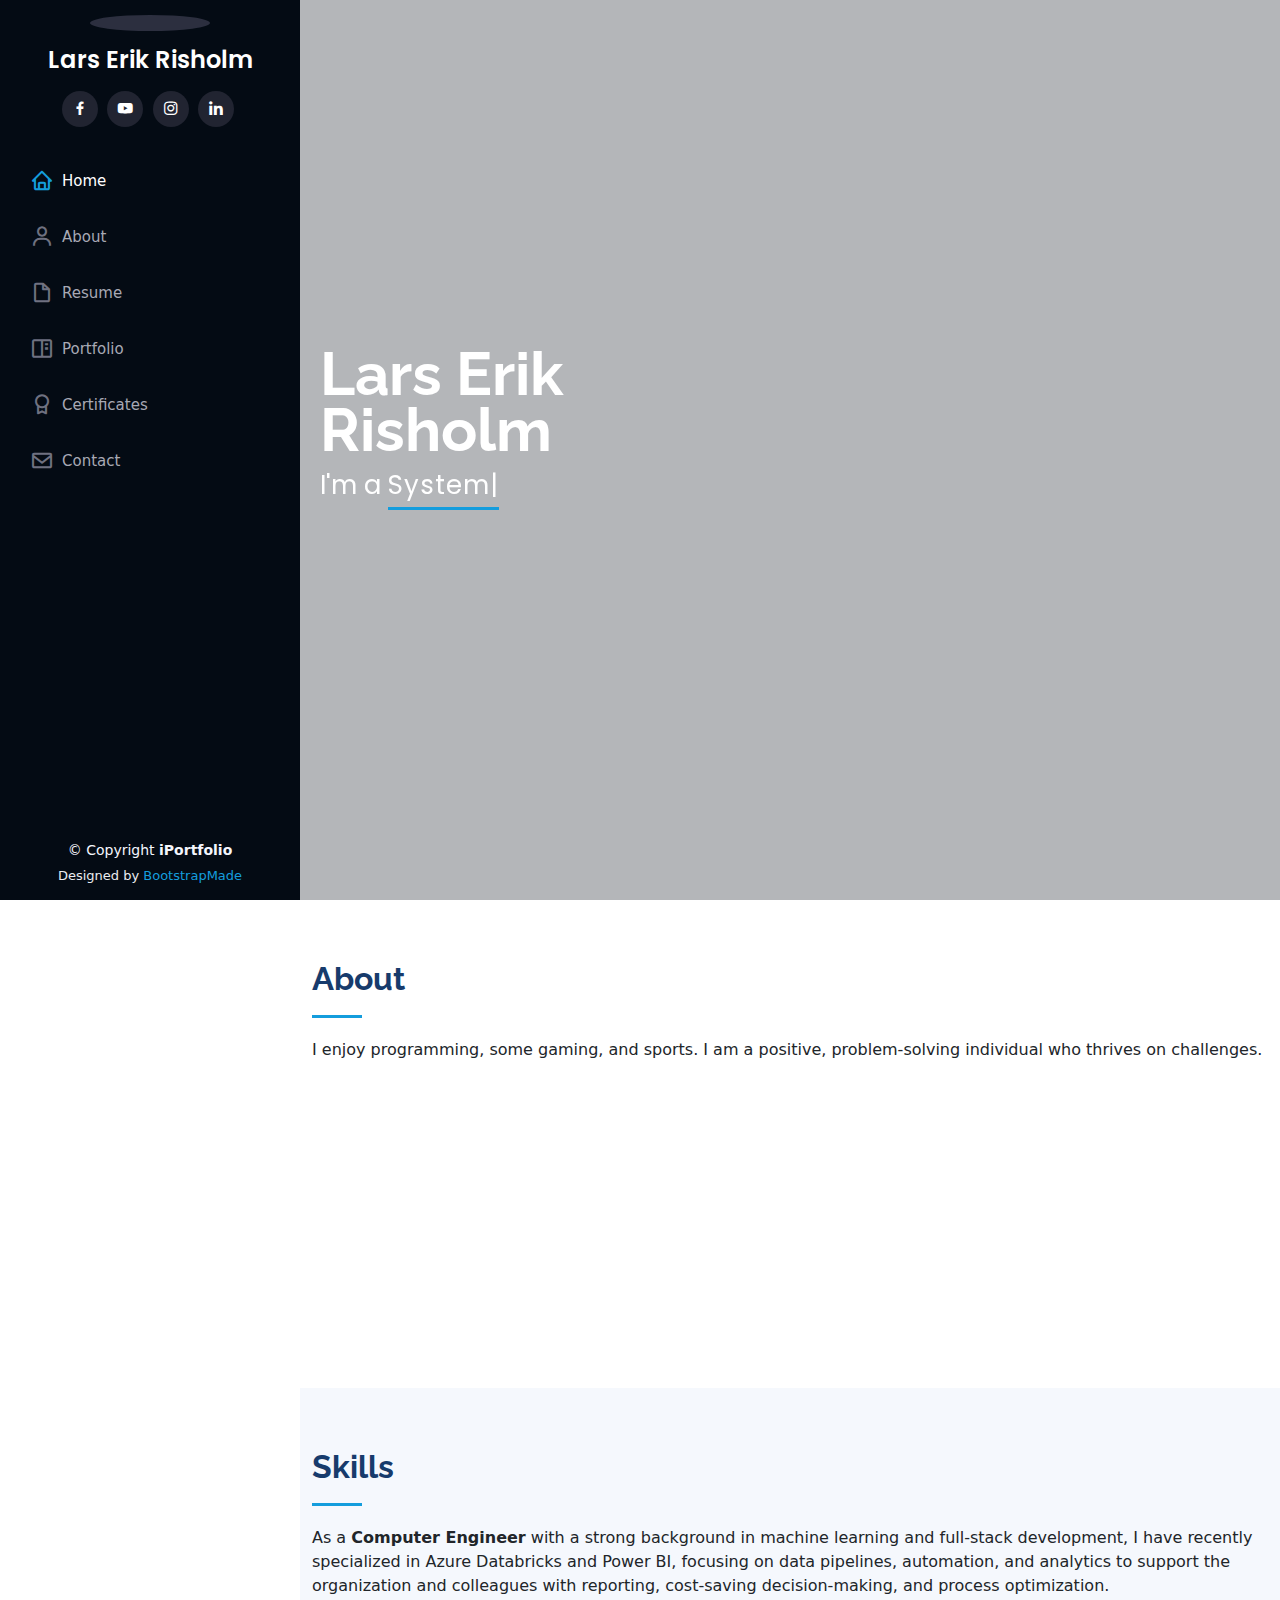
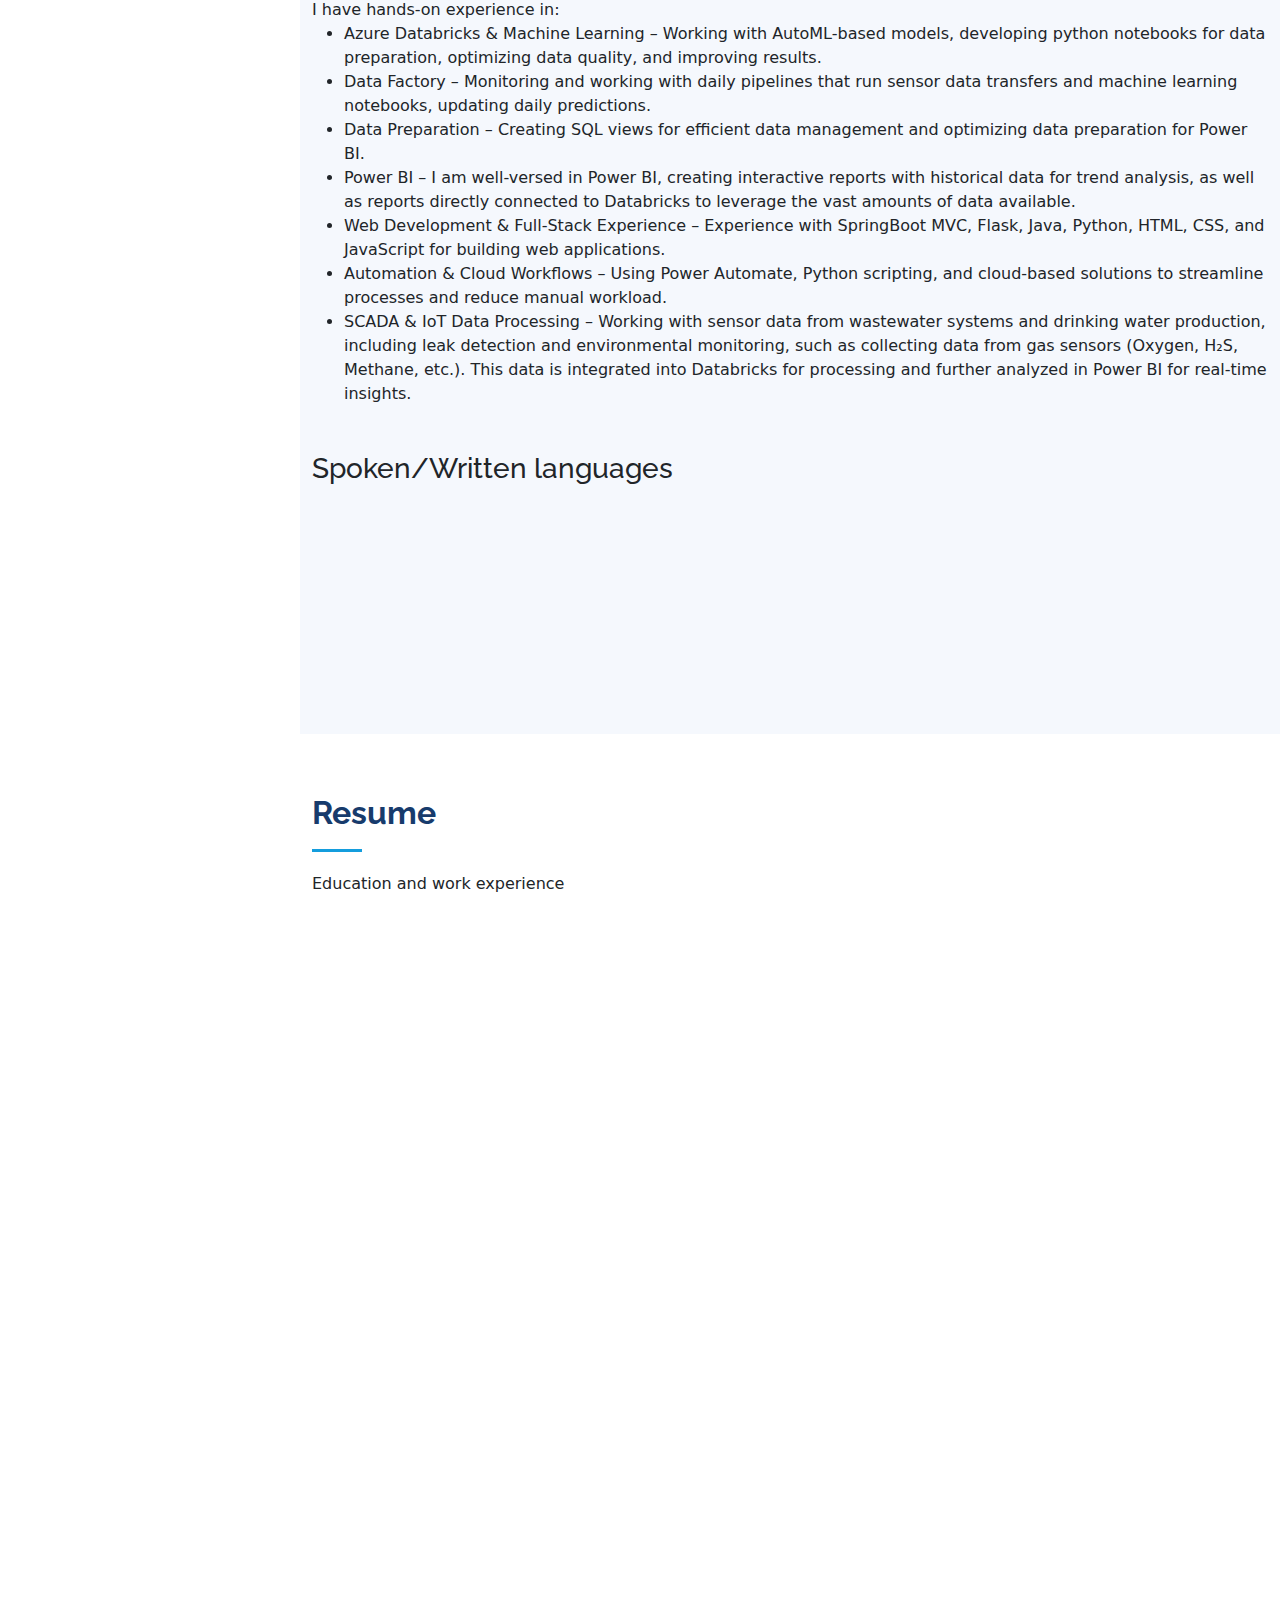
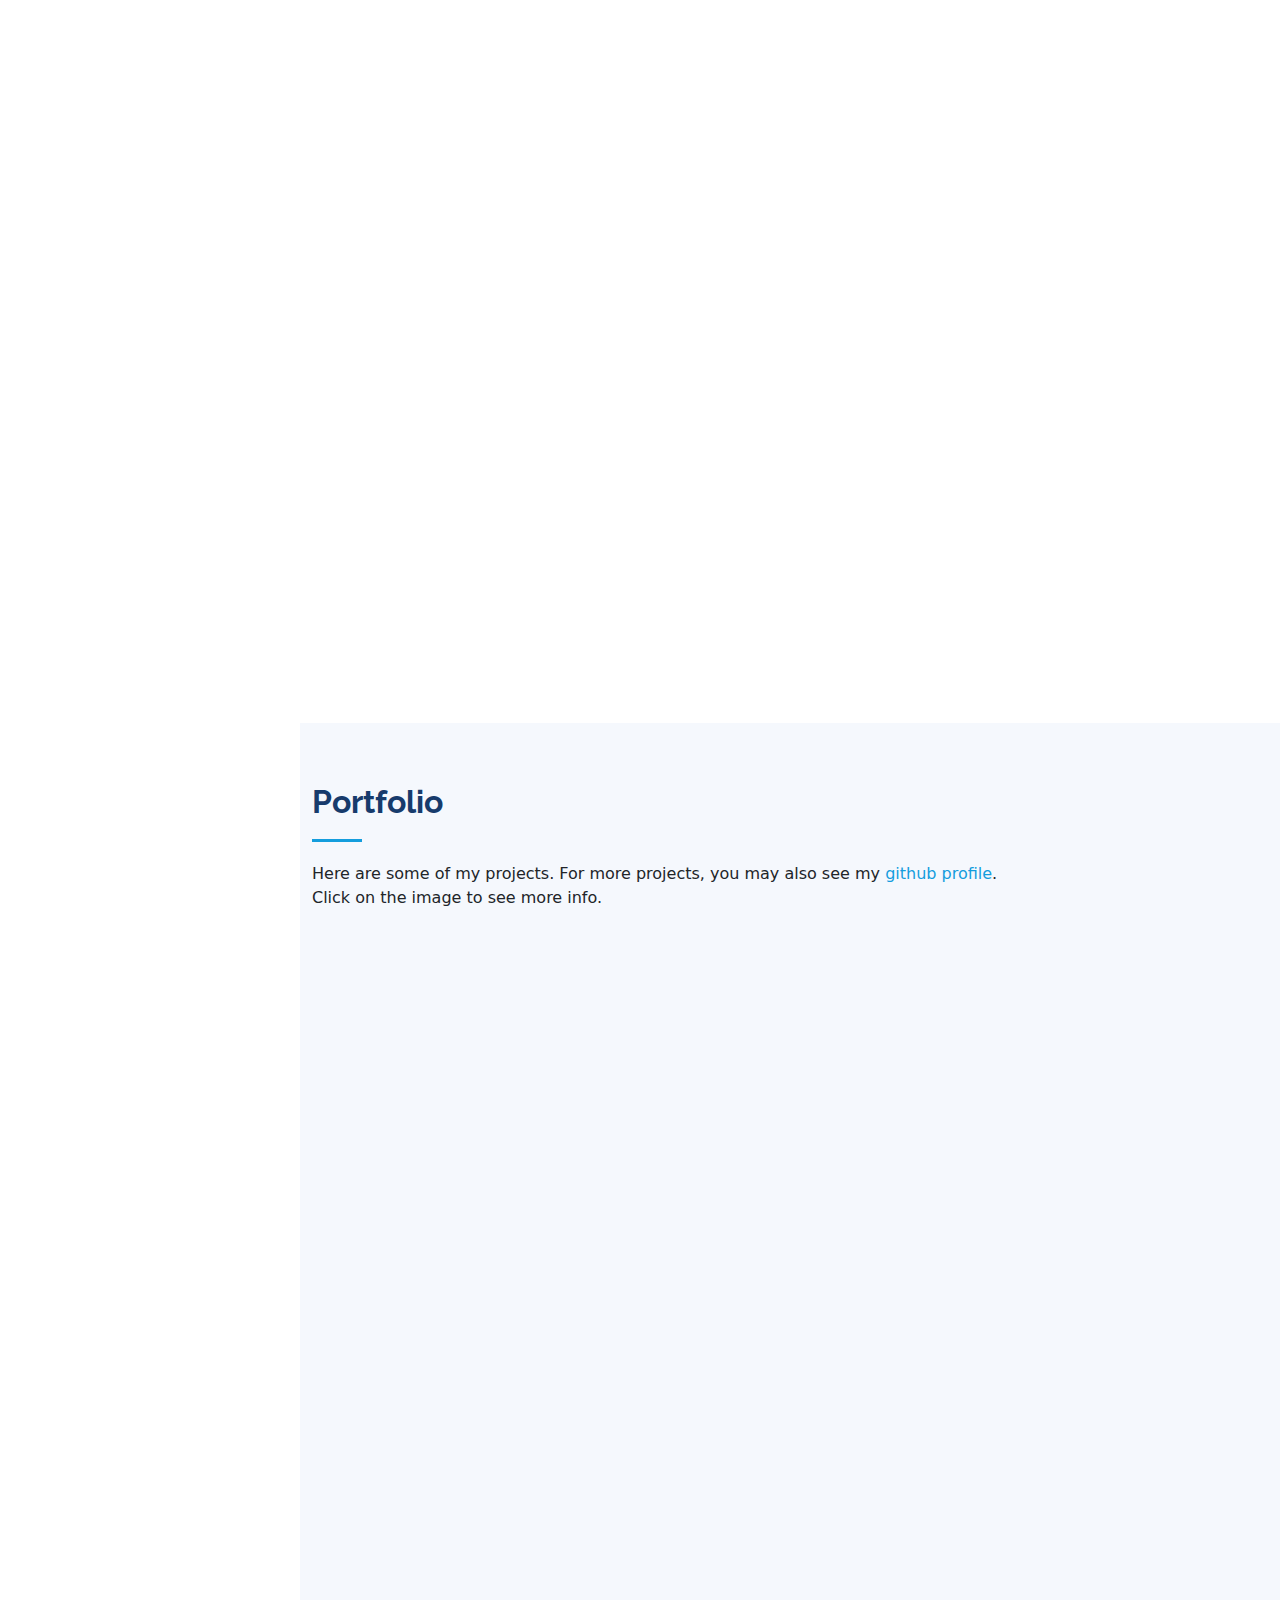
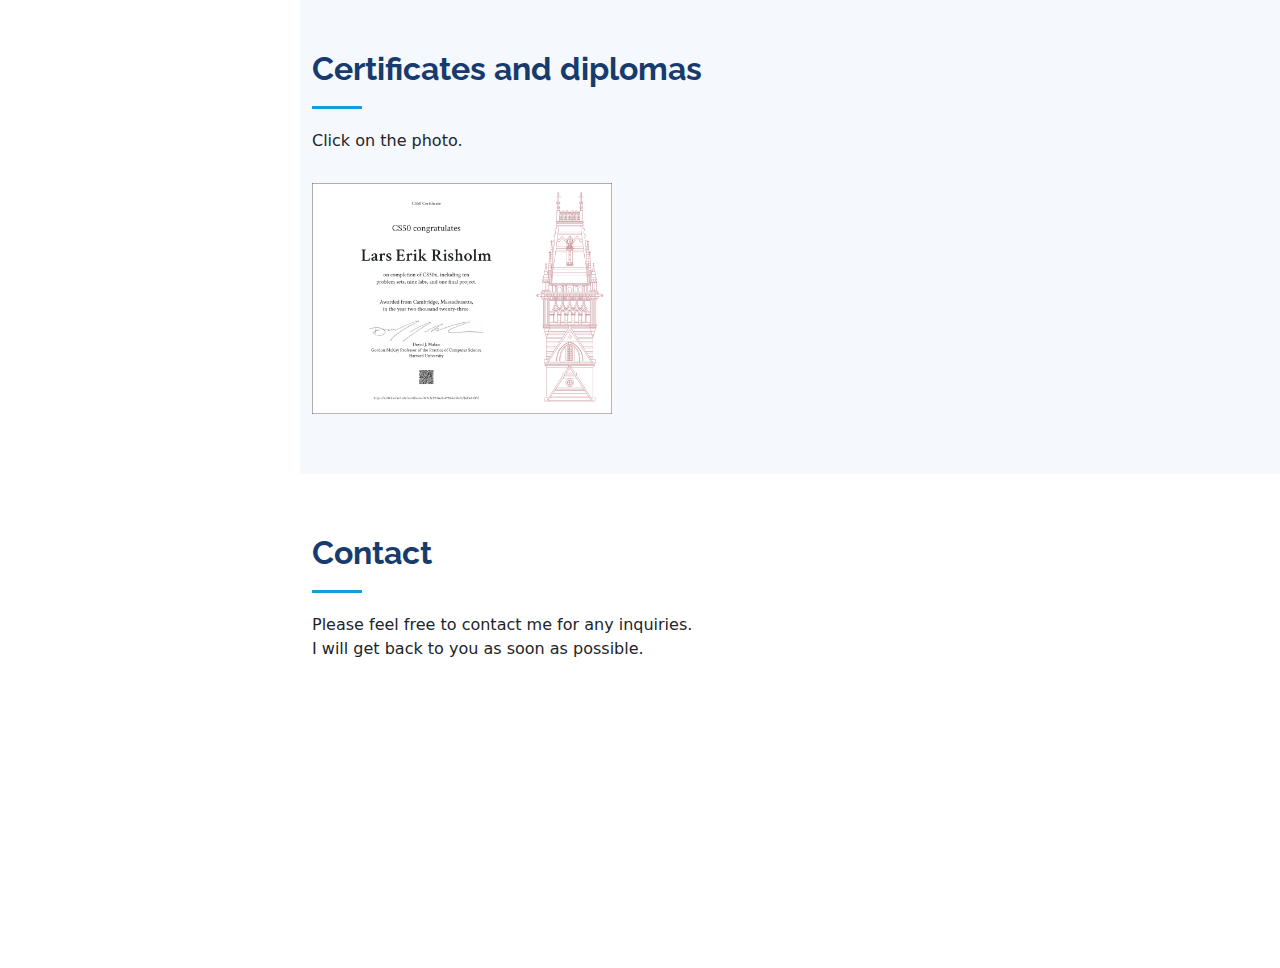
==== index.html @ f2dff15f "Update index.html" ====
<!DOCTYPE html>
<html lang="en">

<head>
  <meta charset="utf-8">
  <meta content="width=device-width, initial-scale=1.0" name="viewport">

  <title>MXcoding</title>
  <meta content="" name="description">
  <meta content="" name="keywords">

  <!-- Favicons -->
  <link href="assets/img/favicon.png" rel="icon">
  <link href="assets/img/apple-touch-icon.png" rel="apple-touch-icon">

  <!-- Google Fonts -->
  <link href="https://fonts.googleapis.com/css?family=Open+Sans:300,300i,400,400i,600,600i,700,700i|Raleway:300,300i,400,400i,500,500i,600,600i,700,700i|Poppins:300,300i,400,400i,500,500i,600,600i,700,700i" rel="stylesheet">

  <!-- Vendor CSS Files -->
  <link href="assets/vendor/aos/aos.css" rel="stylesheet">
  <link href="assets/vendor/bootstrap/css/bootstrap.min.css" rel="stylesheet">
  <link href="assets/vendor/bootstrap-icons/bootstrap-icons.css" rel="stylesheet">
  <link href="assets/vendor/boxicons/css/boxicons.min.css" rel="stylesheet">
  <link href="assets/vendor/glightbox/css/glightbox.min.css" rel="stylesheet">
  <link href="assets/vendor/swiper/swiper-bundle.min.css" rel="stylesheet">

  <!-- Template Main CSS File -->
  <link href="assets/css/style.css" rel="stylesheet">

  <!-- =======================================================
  * Template Name: iPortfolio - v3.10.0
  * Template URL: https://bootstrapmade.com/iportfolio-bootstrap-portfolio-websites-template/
  * Author: BootstrapMade.com
  * License: https://bootstrapmade.com/license/
  ======================================================== -->
</head>

<body>

  <!-- ======= Mobile nav toggle button ======= -->
  <i class="bi bi-list mobile-nav-toggle d-xl-none"></i>

  <!-- ======= Header ======= -->
  <header id="header">
    <div class="d-flex flex-column">

      <div class="profile">
        <img src="assets/img/profile-img.jpg" alt="" class="img-fluid rounded-circle">
        <h1 class="text-light"><a href="index.html">Lars Erik Risholm</a></h1>
        <div class="social-links mt-3 text-center">
          <a href="https://www.facebook.com/mxlars/" class="facebook"><i class="bx bxl-facebook"></i></a>
          <a href="https://www.youtube.com/channel/UCgx1GgIBAcecwzqCMTCKapA" class="youtube"><i class="bx bxl-youtube"></i></a>
          <a href="https://www.instagram.com/mxlars300/" class="instagram"><i class="bx bxl-instagram"></i></a>
          <a href="https://www.linkedin.com/in/lars-erik-risholm-0a185a241/" class="linkedin"><i class="bx bxl-linkedin"></i></a>
        </div>
      </div>

      <nav id="navbar" class="nav-menu navbar">
        <ul>
          <li><a href="#hero" class="nav-link scrollto active"><i class="bx bx-home"></i> <span>Home</span></a></li>
          <li><a href="#about" class="nav-link scrollto"><i class="bx bx-user"></i> <span>About</span></a></li>
          <li><a href="#resume" class="nav-link scrollto"><i class="bx bx-file-blank"></i> <span>Resume</span></a></li>
          <li><a href="#portfolio" class="nav-link scrollto"><i class="bx bx-book-content"></i> <span>Portfolio</span></a></li>
          <li><a href="#certificates" class="nav-link scrollto"><i class="bx bx-award"></i> <span>Certificates</span></a></li>
          <li><a href="#contact" class="nav-link scrollto"><i class="bx bx-envelope"></i> <span>Contact</span></a></li>
        </ul>
      </nav><!-- .nav-menu -->
    </div>
  </header><!-- End Header -->

  <!-- ======= Hero Section ======= -->
  <section id="hero" class="d-flex flex-column justify-content-center align-items-center">
    <div class="hero-container" data-aos="fade-in">
      <h1>Lars Erik<br>Risholm</h1>
      
      <!-- Hidden Visitor Counter -->
<div id="visitor-count" style="display:none;">
    Total visitors: 
    <a href="https://hits.sh/l596241.github.io/mxlarscoding/" target="_blank">
        <img src="https://hits.sh/l596241.github.io/mxlarscoding.svg" alt="Visitor count" />
    </a>
</div>

      
      <p>I'm a <span class="typed" data-typed-items="System Developer, Programmer, Computer Engineer"></span></p>
    </div>
  </section><!-- End Hero -->

  <main id="main">

    <!-- ======= About Section ======= -->
    <section id="about" class="about">
      <div class="container">

        <div class="section-title">
          <h2>About</h2>
          <p>I enjoy programming, some gaming, and sports. I am a positive, problem-solving individual who thrives on challenges.</p>
        </div>

        <div class="row">
          <div class="col-lg-4" data-aos="fade-right">
            <img src="assets/img/profile-img.jpg" class="img-fluid" alt="">
          </div>
          <div class="col-lg-8 pt-4 pt-lg-0 content" data-aos="fade-left">
            <h3>Computer Engineer.</h3>
            <p class="fst-italic">
            Bachelor's graduate specialized in Machine Learning and Artificial Intelligence,  
            currently working as a WS & S Engineer in Bergen Vann.
            </p>

            <div class="row">
              <div class="col-lg-6">
                <ul>
                  <li><i class="bi bi-chevron-right"></i> <strong>Birthday:</strong> <span>7 Desember 1989</span></li>
                  <li><i class="bi bi-chevron-right"></i> <strong>Region:</strong> <span>Vestland, Norway</span></li>
                </ul>
              </div>
              <div class="col-lg-6">
                <ul>
                  <li><i class="bi bi-chevron-right"></i> <strong>Age:</strong> <span id="age"></span></li>
                  <li><i class="bi bi-chevron-right"></i> <strong>Degree:</strong> <span>Bachelor's graduate</span></li>
                  <li><i class="bi bi-chevron-right"></i> <strong>Email:</strong> <span>mxlars300@gmail.com</span></li>
                </ul>
              </div>
            </div>
          </div>
        </div>

      </div>
    </section><!-- End About Section -->

   

    <!-- ======= Skills Section ======= -->
<section id="skills" class="skills section-bg">
  <div class="container">

    <div class="section-title">
      <h2>Skills</h2>
      <p>
    As a <strong>Computer Engineer</strong> with a strong background in machine learning and full-stack development,  
    I have recently specialized in Azure Databricks and Power BI, focusing on data pipelines, automation, and analytics  
    to support the organization and colleagues with reporting, cost-saving decision-making, and process optimization.
</p>

<p>
    I have hands-on experience in:
</p>

<ul>
    <li>Azure Databricks & Machine Learning – Working with AutoML-based models, developing python notebooks for data preparation, optimizing data quality, and improving results.</li>
    <li>Data Factory – Monitoring and working with daily pipelines that run sensor data transfers and machine learning notebooks, updating daily predictions.</li>
    <li>Data Preparation – Creating SQL views for efficient data management and optimizing data preparation for Power BI.</li>
    <li>Power BI – I am well-versed in Power BI, creating interactive reports with historical data for trend analysis,  
        as well as reports directly connected to Databricks to leverage the vast amounts of data available.</li>
    <li>Web Development & Full-Stack Experience – Experience with SpringBoot MVC, Flask, Java, Python, HTML, CSS, and JavaScript for building web applications.</li>
    <li>Automation & Cloud Workflows – Using Power Automate, Python scripting, and cloud-based solutions to streamline processes and reduce manual workload.</li>
    <li>SCADA & IoT Data Processing – Working with sensor data from wastewater systems and drinking water production, including leak detection and environmental monitoring,  
    such as collecting data from gas sensors (Oxygen, H₂S, Methane, etc.). This data is integrated into Databricks for processing and further analyzed in Power BI for real-time insights.</li>

</ul>

    </div>

    <h3>Spoken/Written languages</h3>

    <div class="row skills-content">

      <div class="col-lg-6" data-aos="fade-up">

        <div class="progress">
          <span class="skill">Norwegian <i class="val">100%</i></span>
          <div class="progress-bar-wrap">
            <div class="progress-bar" role="progressbar" aria-valuenow="100" aria-valuemin="0" aria-valuemax="100"></div>
          </div>
        </div>

        <div class="progress">
          <span class="skill">English <i class="val">95%</i></span>
          <div class="progress-bar-wrap">
            <div class="progress-bar" role="progressbar" aria-valuenow="95" aria-valuemin="0" aria-valuemax="100"></div>
          </div>
        </div>

        <div class="progress">
          <span class="skill">Portuguese <i class="val">70%</i></span>
          <div class="progress-bar-wrap">
            <div class="progress-bar" role="progressbar" aria-valuenow="70" aria-valuemin="0" aria-valuemax="100"></div>
          </div>
      </div>
      </div>
</section><!-- End Skills Section -->


   <!-- ======= Resume Section ======= -->
<section id="resume" class="resume">
  <div class="container">

    <div class="section-title">
      <h2>Resume</h2>
      <p>Education and work experience</p>
    </div>

    <div class="row">
      <div class="col-lg-6" data-aos="fade-up">
        
        <h3 class="resume-title">Education</h3>
        <div class="resume-item">
          <h4>Computer Engineering</h4>
          <h5>2021 - 2024</h5>
          <p><em>Western Norway University of Applied Sciences</em></p>
          <p>3 year bachelor</p>
        </div>
        <div class="resume-item">
          <h4>CS50AI Harvard</h4>
          <h5>2023 - 2024</h5>
          <p><em>Harvard University</em></p>
          <p>Introduction to Artificial intelligence</p>
          <p>Graduated 01.01.2024</p>
        </div>
        <div class="resume-item">
          <h4>CS50x Harvard</h4>
          <h5>2022 - 2023</h5>
          <p><em>Harvard University</em></p>
          <p>Introduction to Computer Science</p>
          <p>Graduated 18.07.2023</p>
        </div>
        <div class="resume-item">
          <h4>Preparatory Course in Science</h4>
          <h5>2021 - 2021</h5>
          <p><em>Western Norway University of Applied Sciences</em></p>
          <p>Preparatory course to qualify for Computer Engineering</p>
        </div>
        <div class="resume-item">
          <h4>Vocational Qualification Certificate in Logistics</h4>
          <h5>2010-2016</h5>
          <p><em>Earned after five years of field experience and successful completion of both written and practical examinations</em></p>
        </div>
        <div class="resume-item">
          <h4>Athlete school (High School)</h4>
          <h5>2006 - 2008</h5>
          <p><em>U.pihl Videregående Skole</em></p>
          <p>High School</p>
        </div>
        <div class="resume-item">
          <h4>Primary and Secondary School</h4>
          <h5>1996 - 2006</h5>
          <p><em>Ytre Arna Skole</em></p>
          <p>Primary and Secondary Education</p>
        </div>
      </div>
      <div class="col-lg-6" data-aos="fade-up" data-aos-delay="100">
        <h3 class="resume-title">Professional Experience</h3>
        
        <div class="resume-item">
          <h4>WS & S Engineer</h4>
          <h5>2024 - Present</h5>
          <p><em>Bergen Vann</em></p>
          <ul>
          <li>Project leader for machine learning initiatives, automation projects, data management, and Power BI reporting.</li>
          <li>Engineer support at the WS & S department.</li>
          </ul>

        </div>
        
        
        <div class="resume-item">
          <h4>Marketing worker</h4>
          <h5>2019 - 2020</h5>
          <p><em>Unicare 12Trinn</em></p>
          <ul>
            <li>Performed marketing activities for the company</li>
            <li>Made campains using google ads, and edited videos to promote the business</li>
          </ul>
        </div>
        <div class="resume-item">
          <h4>Truck driver(dump truck)/special worker</h4>
          <h5>2017 - 2018</h5>
          <p><em>Bydrift AS/VE Anlegg AS</em></p>
          <ul>
            <li>Worked in team, high tempo and efficiency</li>
            <li>Drove dump truck to collect materials and assisted team consisting of excavator operator and two laborers. Provided support in trench excavation for cable installation and other tasks as required</li>
          </ul>
        </div>
        <div class="resume-item">
          <h4>Coop Norge Handel AS</h4>
          <h5>2010 - 2016</h5>
          <p><em>Coop Norge Handel AS</em></p>
          <ul>
            <li>Goods receiving, Refill storage, Order pickup</li>
            <li>Effective navigation and control of truck in high-tempo environment</li>
          </ul>
        </div>
        <div class="resume-item">
          <h4>Warehouse worker</h4>
          <h5>2009 - 2010</h5>
          <p><em>Montér Minde</em></p>
          <ul>
            <li>Performed various tasks such as customer service, picking orders, and restocking</li>
            <li>Several tasks including truck driving</li>
          </ul>
        </div>
      </div>
      </div>
    </div>

  </div>
</section><!-- End Resume Section -->


<!-- ======= Portfolio Section ======= -->
<section id="portfolio" class="portfolio section-bg">
    <div class="container">

        <div class="section-title">
            <h2>Portfolio</h2>
            <p>Here are some of my projects. For more projects, you may also see my 
               <a href="https://github.com/L596241" target="_blank">github profile</a>.<br>
               Click on the image to see more info.</p>
        </div>

        <div class="row" data-aos="fade-up">
            <div class="col-lg-12 d-flex justify-content-center">
                <ul id="portfolio-flters">
                    <li data-filter="*" class="filter-active">All</li>
                    <li data-filter=".filter-app">School</li>
                    <li data-filter=".filter-card">Hobby</li>
                </ul>
            </div>
        </div>

        <div class="row portfolio-container" data-aos="fade-up" data-aos-delay="100">

            <div class="col-lg-4 col-md-6 portfolio-item custom-portfolio-item filter-app">
                <a href="portfolio-details-project1.html">
                    <div class="portfolio-wrap">
                        <img src="assets/img/portfolio/portfolio-1.jpg" class="img-fluid" alt="">
                    </div>
                </a>
            </div>

            <div class="col-lg-4 col-md-6 portfolio-item custom-portfolio-item filter-card">
                <a href="portfolio-details-project2.html">
                    <div class="portfolio-wrap">
                        <img src="assets/img/portfolio/portfolio-2.jpg" class="img-fluid" alt="">
                    </div>
                </a>
            </div>

            <div class="col-lg-4 col-md-6 portfolio-item custom-portfolio-item filter-card">
                <a href="portfolio-details-project3.html">
                    <div class="portfolio-wrap">
                        <img src="assets/img/portfolio/portfolio-3.jpg" class="img-fluid" alt="">
                    </div>
                </a>
            </div>

            <div class="col-lg-4 col-md-6 portfolio-item custom-portfolio-item filter-app">
                <a href="portfolio-details-project4.html">
                    <div class="portfolio-wrap">
                        <img src="assets/img/portfolio/portfolio-link-project4.jpg" class="img-fluid" alt="">
                    </div>
                </a>
            </div>

            <div class="col-lg-4 col-md-6 portfolio-item custom-portfolio-item filter-app">
                <a href="portfolio-details-project5.html">
                    <div class="portfolio-wrap">
                        <img src="assets/img/portfolio/portfolio-link-project5.png" class="img-fluid" alt="">
                    </div>
                </a>
            </div>

          <div class="col-lg-4 col-md-6 portfolio-item custom-portfolio-item filter-card">
                <a href="portfolio-details-project6.html">
                    <div class="portfolio-wrap">
                        <img src="assets/img/portfolio/portfolio-details-6.jpg" class="img-fluid" alt="">
                    </div>
                </a>
            </div>

        </div>

    </div>
</section>
<!-- End Portfolio Section -->


    
    
   <!-- ======= Certificates Section ======= -->
<section id="certificates" class="certificates section-bg">
    <div class="container">

        <div class="section-title">
            <h2>Certificates and diplomas</h2>
            <p>Click on the photo.</p>
        </div>

        <div class="certificate-image">
            <!-- Directly wrapping the image with a link to the certificates.html file -->
            <a href="certificates.html">
                <img src="assets/img/portfolio/portfolio-10.png" class="img-fluid" alt="" style="max-width: 300px;">
            </a>
        </div>

    </div>
</section>

    <!-- ======= End Certificates Section ======= -->

    <!-- ======= Contact Section ======= -->
    <section id="contact" class="contact">
      <div class="container">

        <div class="section-title">
          <h2>Contact</h2>
          <p>Please feel free to contact me for any inquiries.
            <br>
            I will get back to you as soon as possible.</p>
        </div>

        <div class="row" data-aos="fade-in">
            <div class="info">
              
              <div class="email">
                <i class="bi bi-envelope"></i>
                <h4>Email:</h4>
                <p>mxlars300@gmail.com</p>
              </div>
              
              </div>
      </div>
    </section><!-- End Contact Section -->

  </main><!-- End #main -->

  <!-- ======= Footer ======= -->
  <footer id="footer">
    <div class="container">
      <div class="copyright">
        &copy; Copyright <strong><span>iPortfolio</span></strong>
      </div>
      <div class="credits">
        <!-- All the links in the footer should remain intact. -->
        <!-- You can delete the links only if you purchased the pro version. -->
        <!-- Licensing information: https://bootstrapmade.com/license/ -->
        <!-- Purchase the pro version with working PHP/AJAX contact form: https://bootstrapmade.com/iportfolio-bootstrap-portfolio-websites-template/ -->
        Designed by <a href="https://bootstrapmade.com/">BootstrapMade</a>
      </div>
    </div>
  </footer><!-- End  Footer -->

  <a href="#" class="back-to-top d-flex align-items-center justify-content-center"><i class="bi bi-arrow-up-short"></i></a>

  <!-- Vendor JS Files -->
  <script src="assets/vendor/purecounter/purecounter_vanilla.js"></script>
  <script src="assets/vendor/aos/aos.js"></script>
  <script src="assets/vendor/bootstrap/js/bootstrap.bundle.min.js"></script>
  <script src="assets/vendor/glightbox/js/glightbox.min.js"></script>
  <script src="assets/vendor/isotope-layout/isotope.pkgd.min.js"></script>
  <script src="assets/vendor/swiper/swiper-bundle.min.js"></script>
  <script src="assets/vendor/typed.js/typed.min.js"></script>
  <script src="assets/vendor/waypoints/noframework.waypoints.js"></script>
  <script src="assets/vendor/php-email-form/validate.js"></script>

  <!-- Template Main JS File -->
  <script src="assets/js/main.js"></script>

</body>

</html>
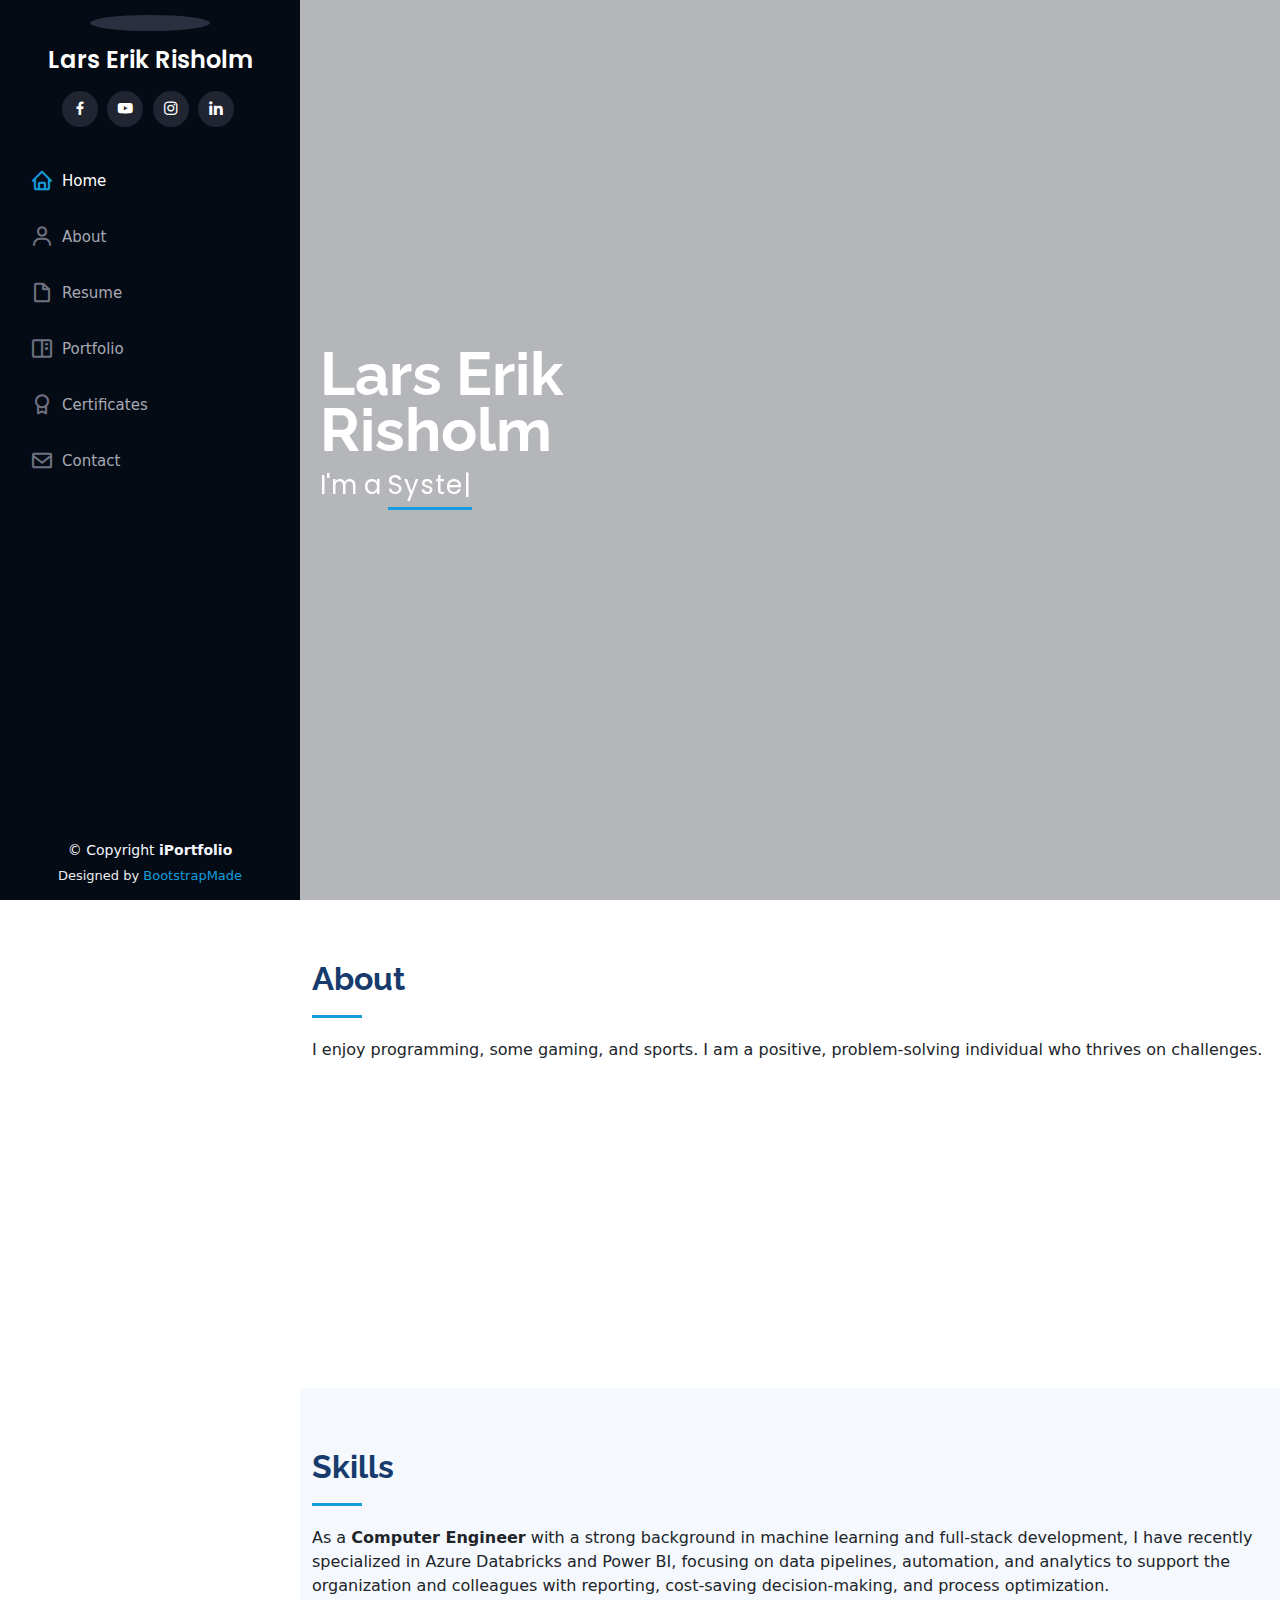
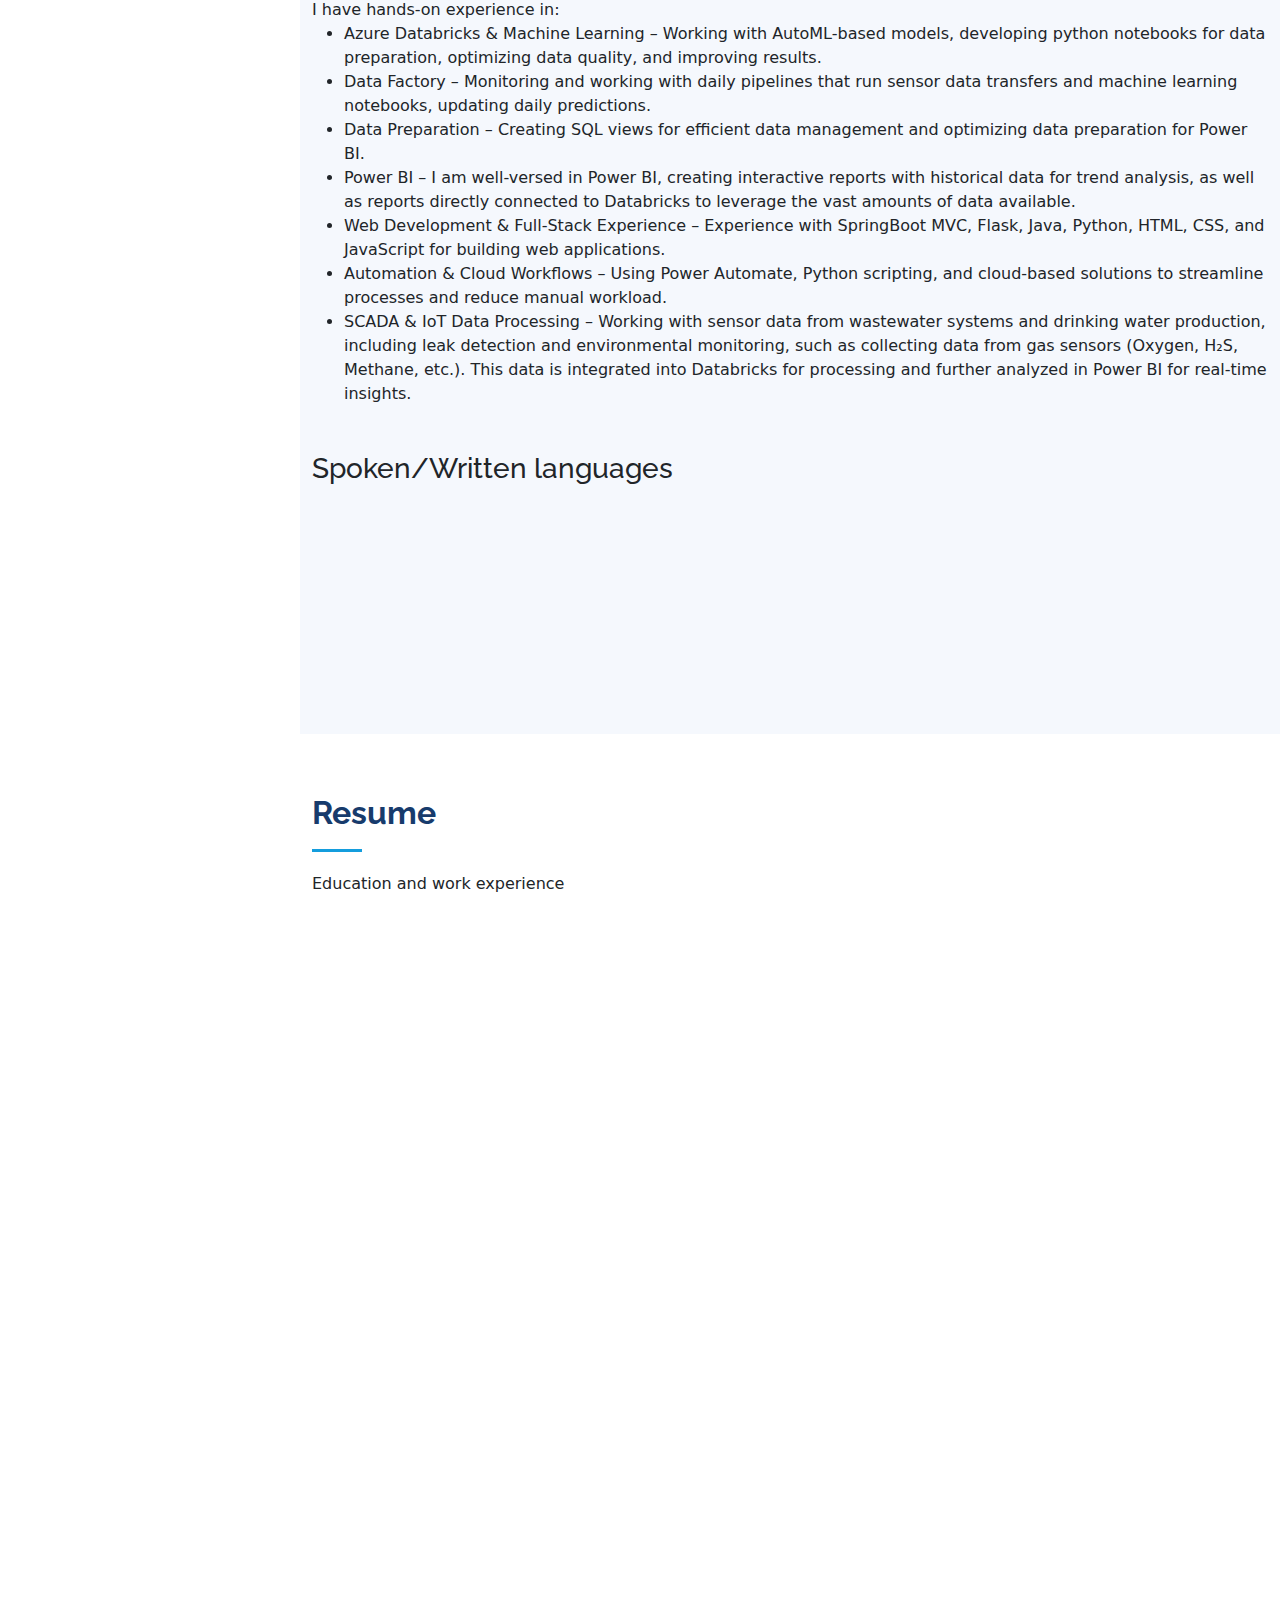
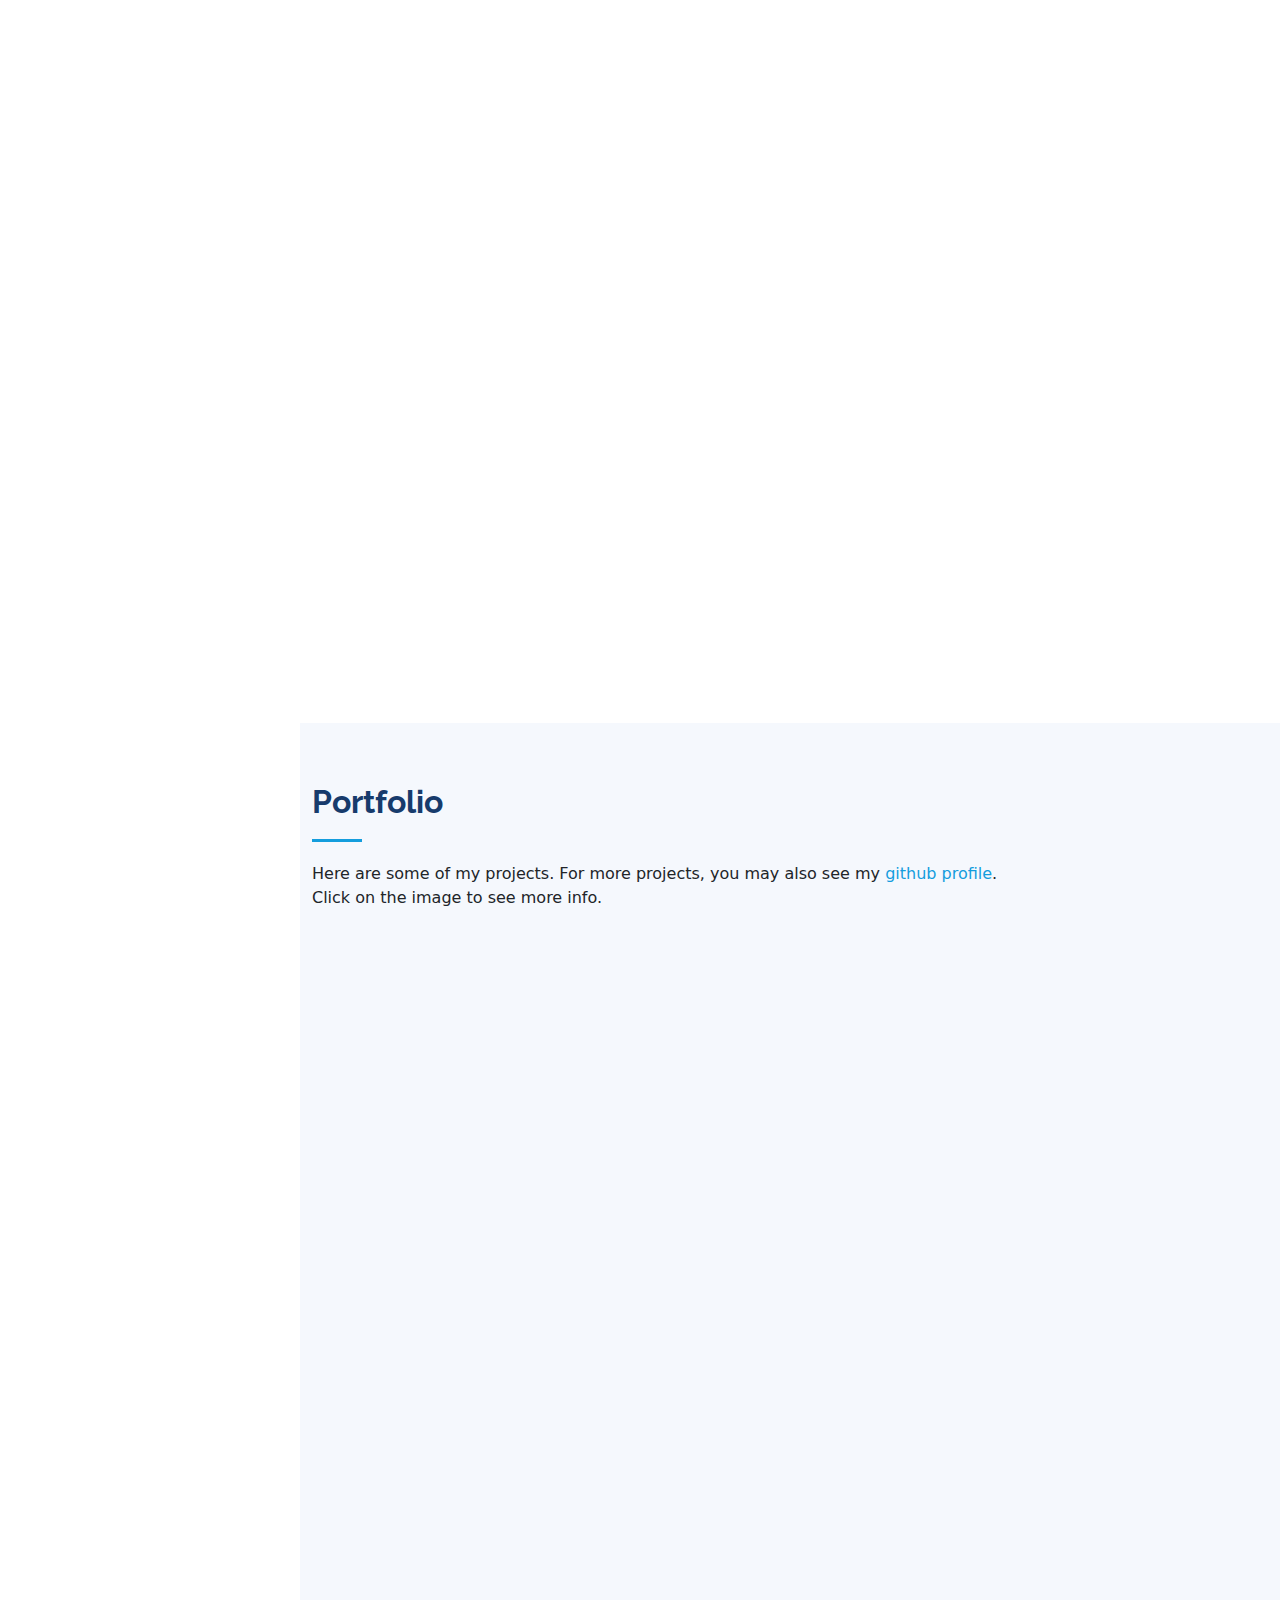
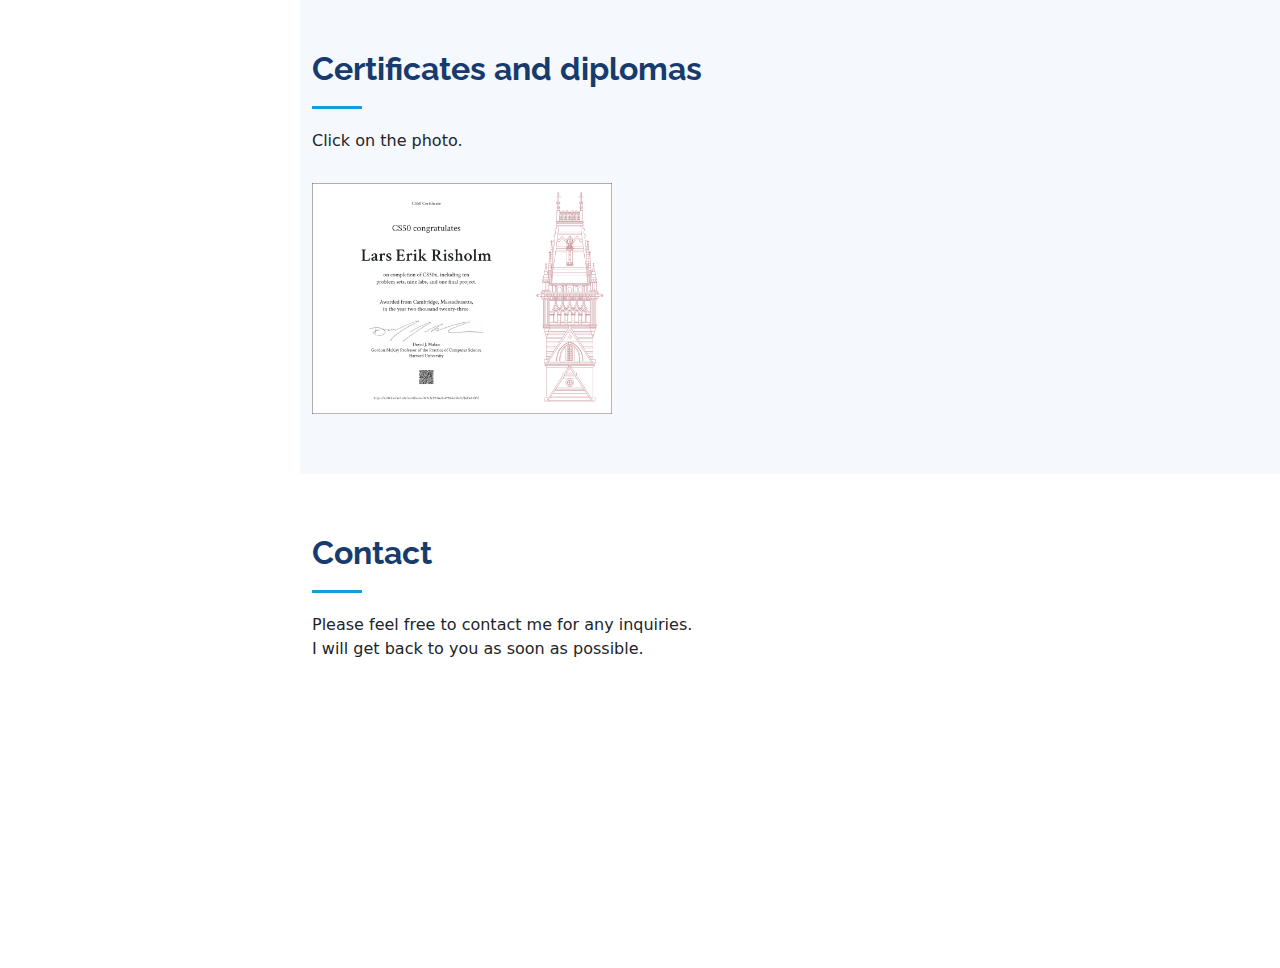
==== commit c44b0e5b: "Nå er siden ferdig" ====
--- a/index.html
+++ b/index.html
@@ -104,14 +104,14 @@
           <div class="col-lg-8 pt-4 pt-lg-0 content" data-aos="fade-left">
             <h3>Computer Engineer.</h3>
             <p class="fst-italic">
-            Bachelor's graduate specialized in Machine Learning and Artificial Intelligence,  
-            currently working as a WS & S Engineer in Bergen Vann.
+            Bachelor's graduate specialized in Machine Learning and Artificial Intelligence.
             </p>
 
             <div class="row">
               <div class="col-lg-6">
                 <ul>
                   <li><i class="bi bi-chevron-right"></i> <strong>Birthday:</strong> <span>7 Desember 1989</span></li>
+                  <li><i class="bi bi-chevron-right"></i> <strong>Current job:</strong> <span>Bergen Vann</span></li>
                   <li><i class="bi bi-chevron-right"></i> <strong>Region:</strong> <span>Vestland, Norway</span></li>
                 </ul>
               </div>
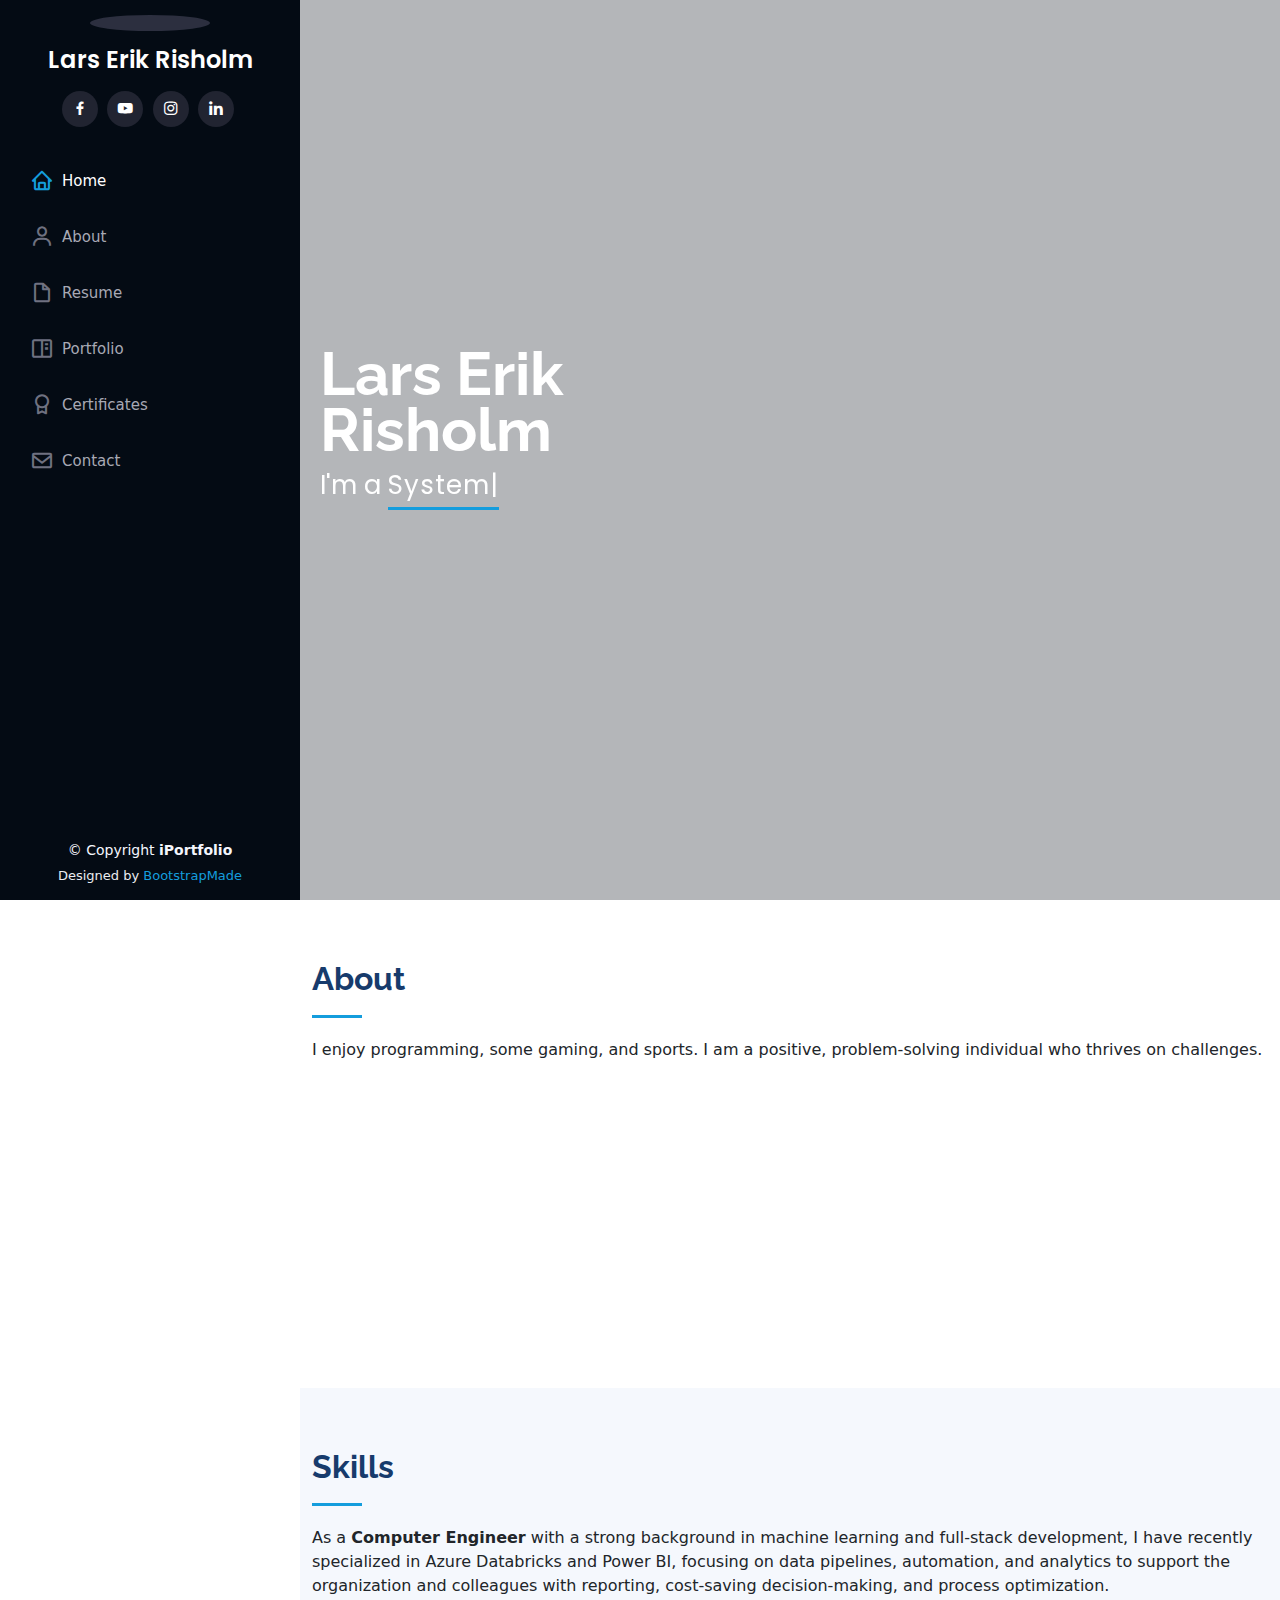
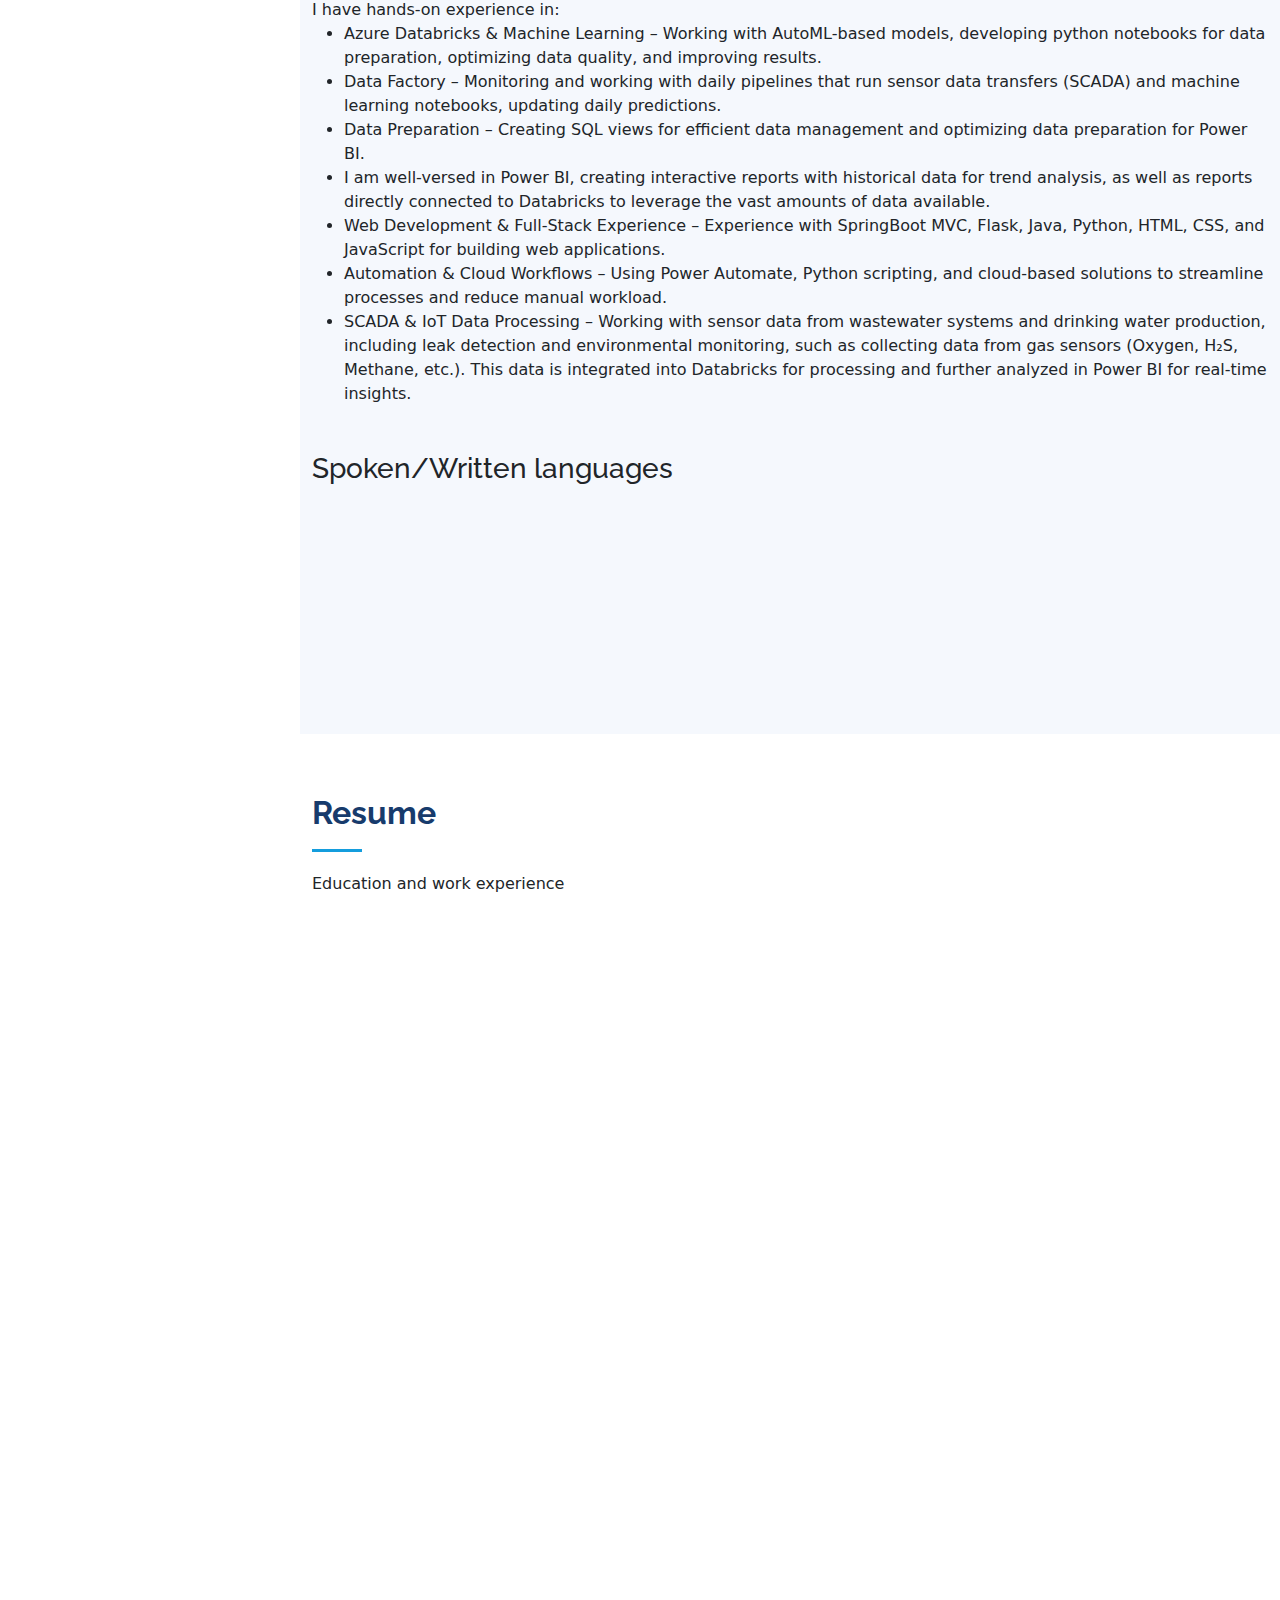
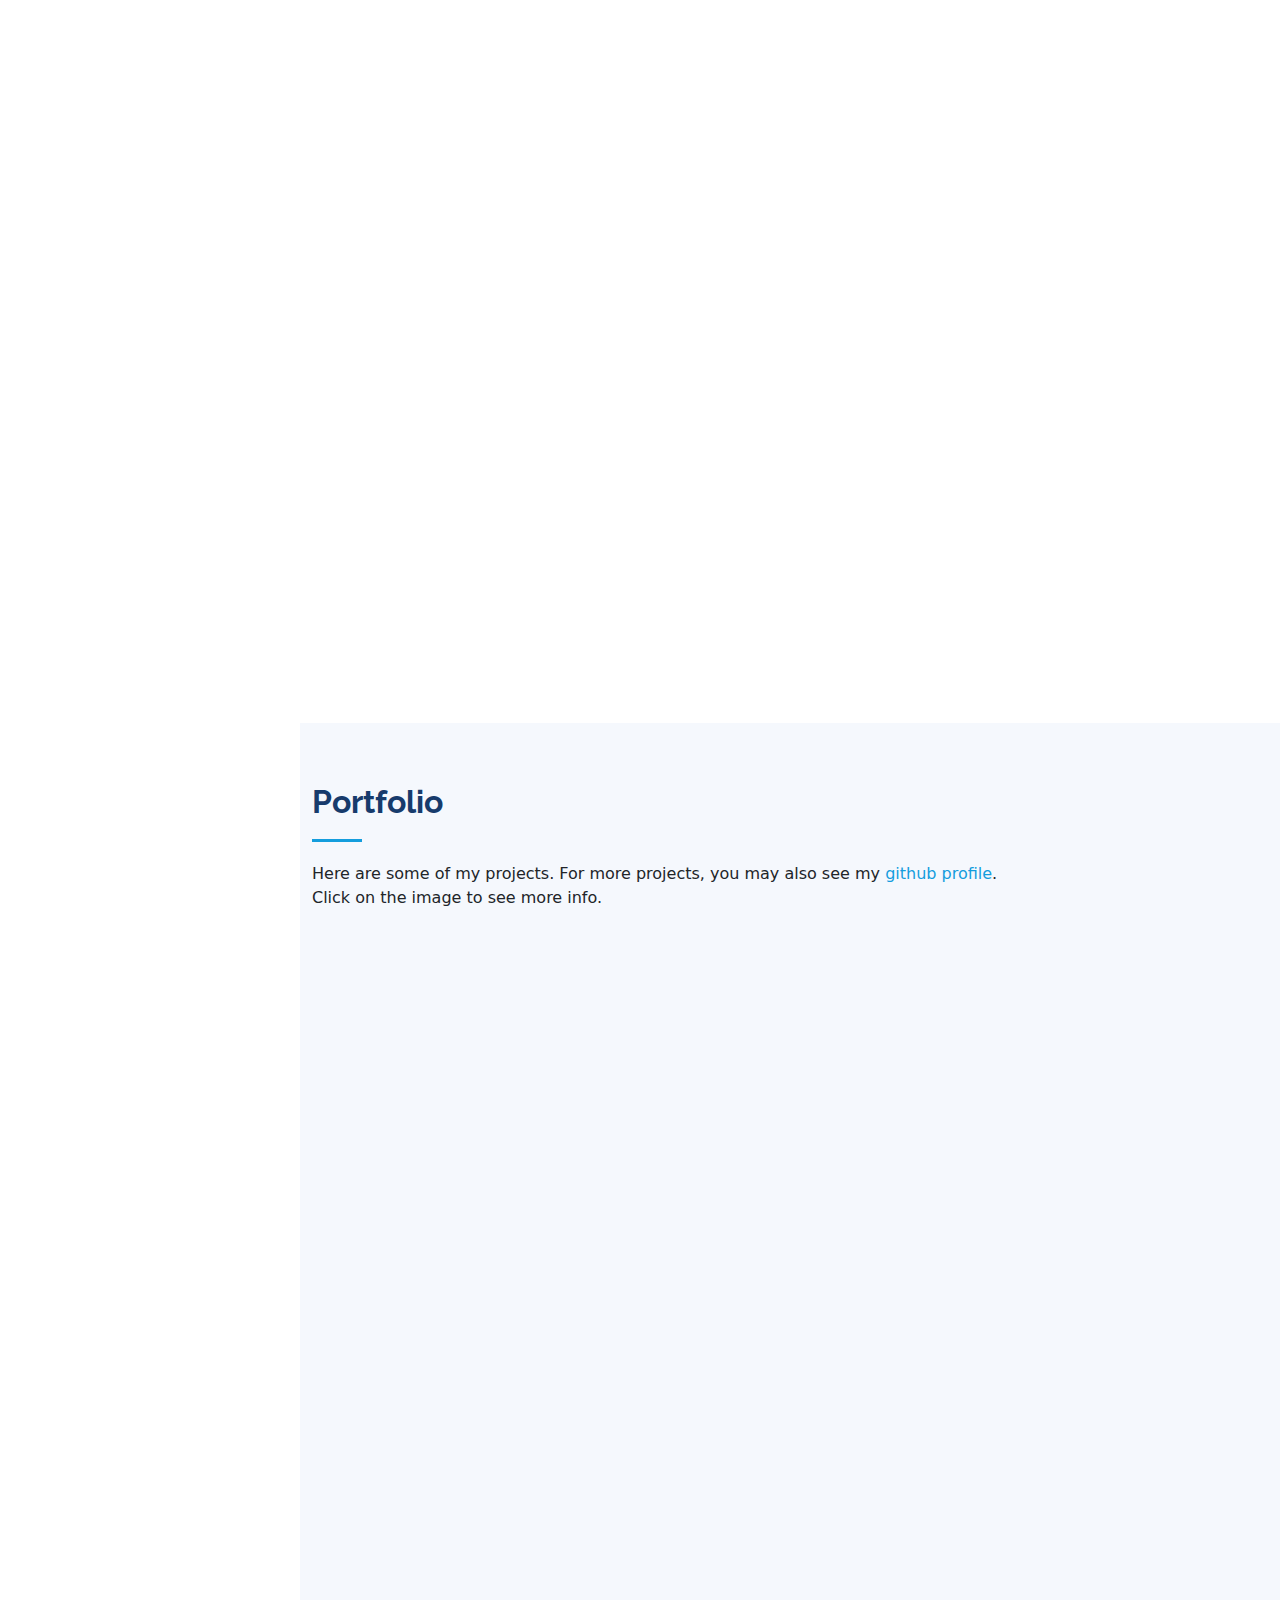
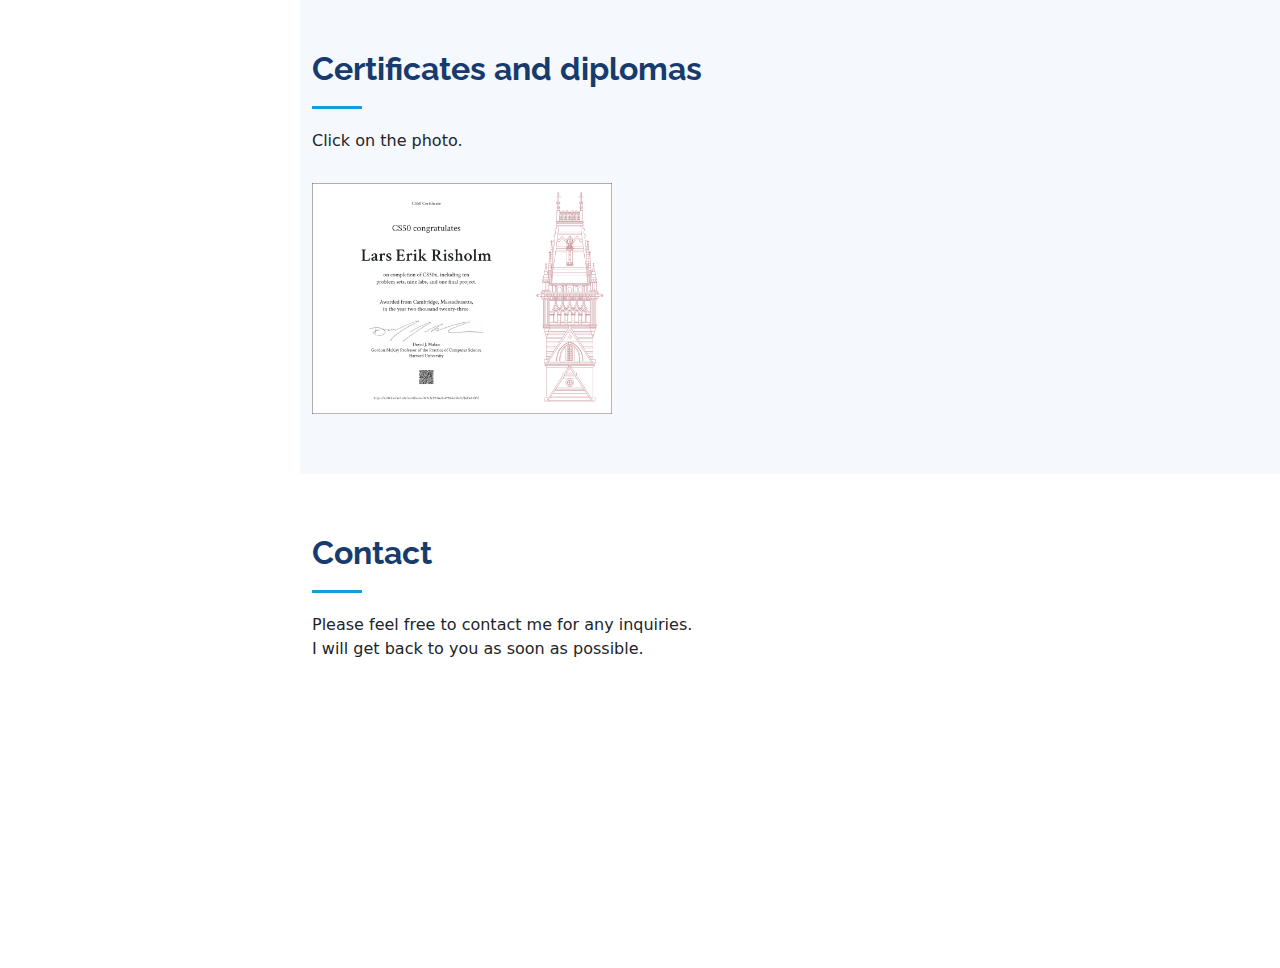
==== commit b92fd858: "Update index.html" ====
--- a/index.html
+++ b/index.html
@@ -149,9 +149,9 @@
 
 <ul>
     <li>Azure Databricks & Machine Learning – Working with AutoML-based models, developing python notebooks for data preparation, optimizing data quality, and improving results.</li>
-    <li>Data Factory – Monitoring and working with daily pipelines that run sensor data transfers and machine learning notebooks, updating daily predictions.</li>
+   <li>Data Factory – Monitoring and working with daily pipelines that run sensor data transfers (SCADA) and machine learning notebooks, updating daily predictions.</li>
     <li>Data Preparation – Creating SQL views for efficient data management and optimizing data preparation for Power BI.</li>
-    <li>Power BI – I am well-versed in Power BI, creating interactive reports with historical data for trend analysis,  
+    <li>I am well-versed in Power BI, creating interactive reports with historical data for trend analysis,  
         as well as reports directly connected to Databricks to leverage the vast amounts of data available.</li>
     <li>Web Development & Full-Stack Experience – Experience with SpringBoot MVC, Flask, Java, Python, HTML, CSS, and JavaScript for building web applications.</li>
     <li>Automation & Cloud Workflows – Using Power Automate, Python scripting, and cloud-based solutions to streamline processes and reduce manual workload.</li>
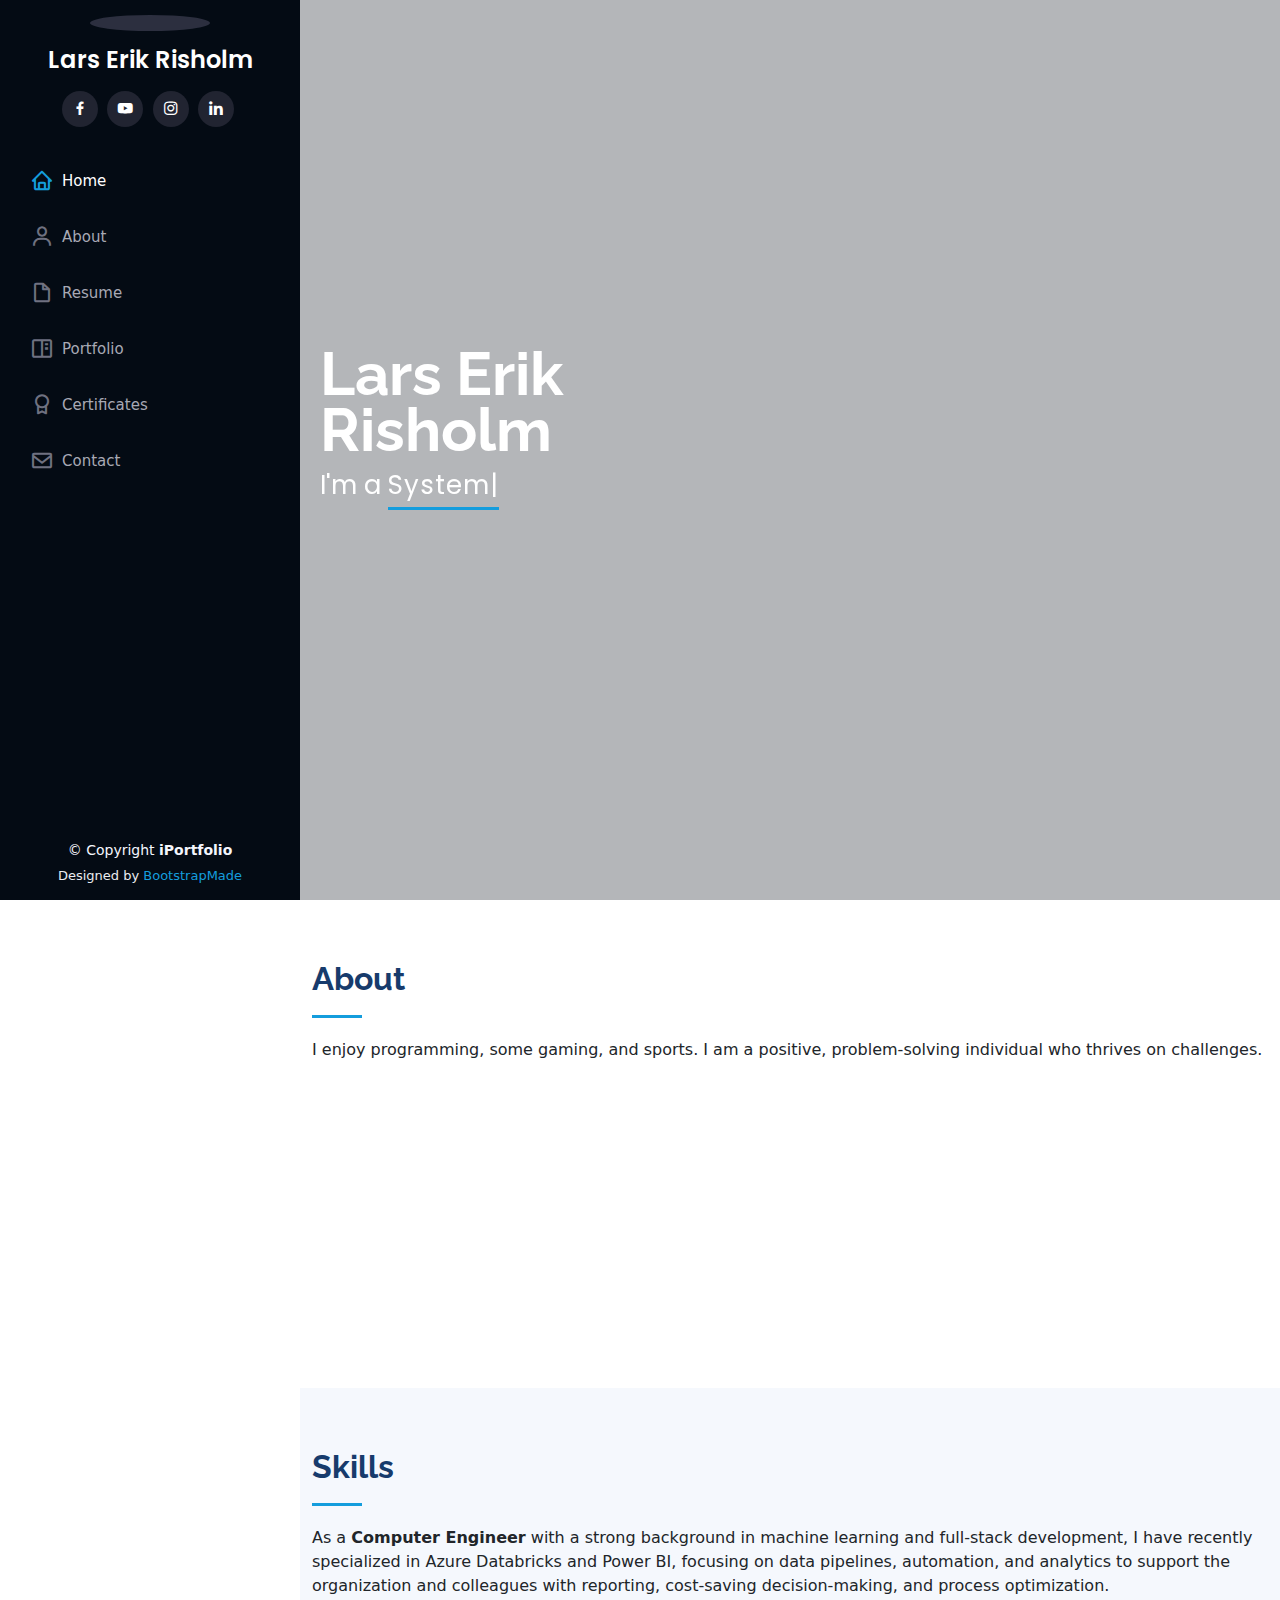
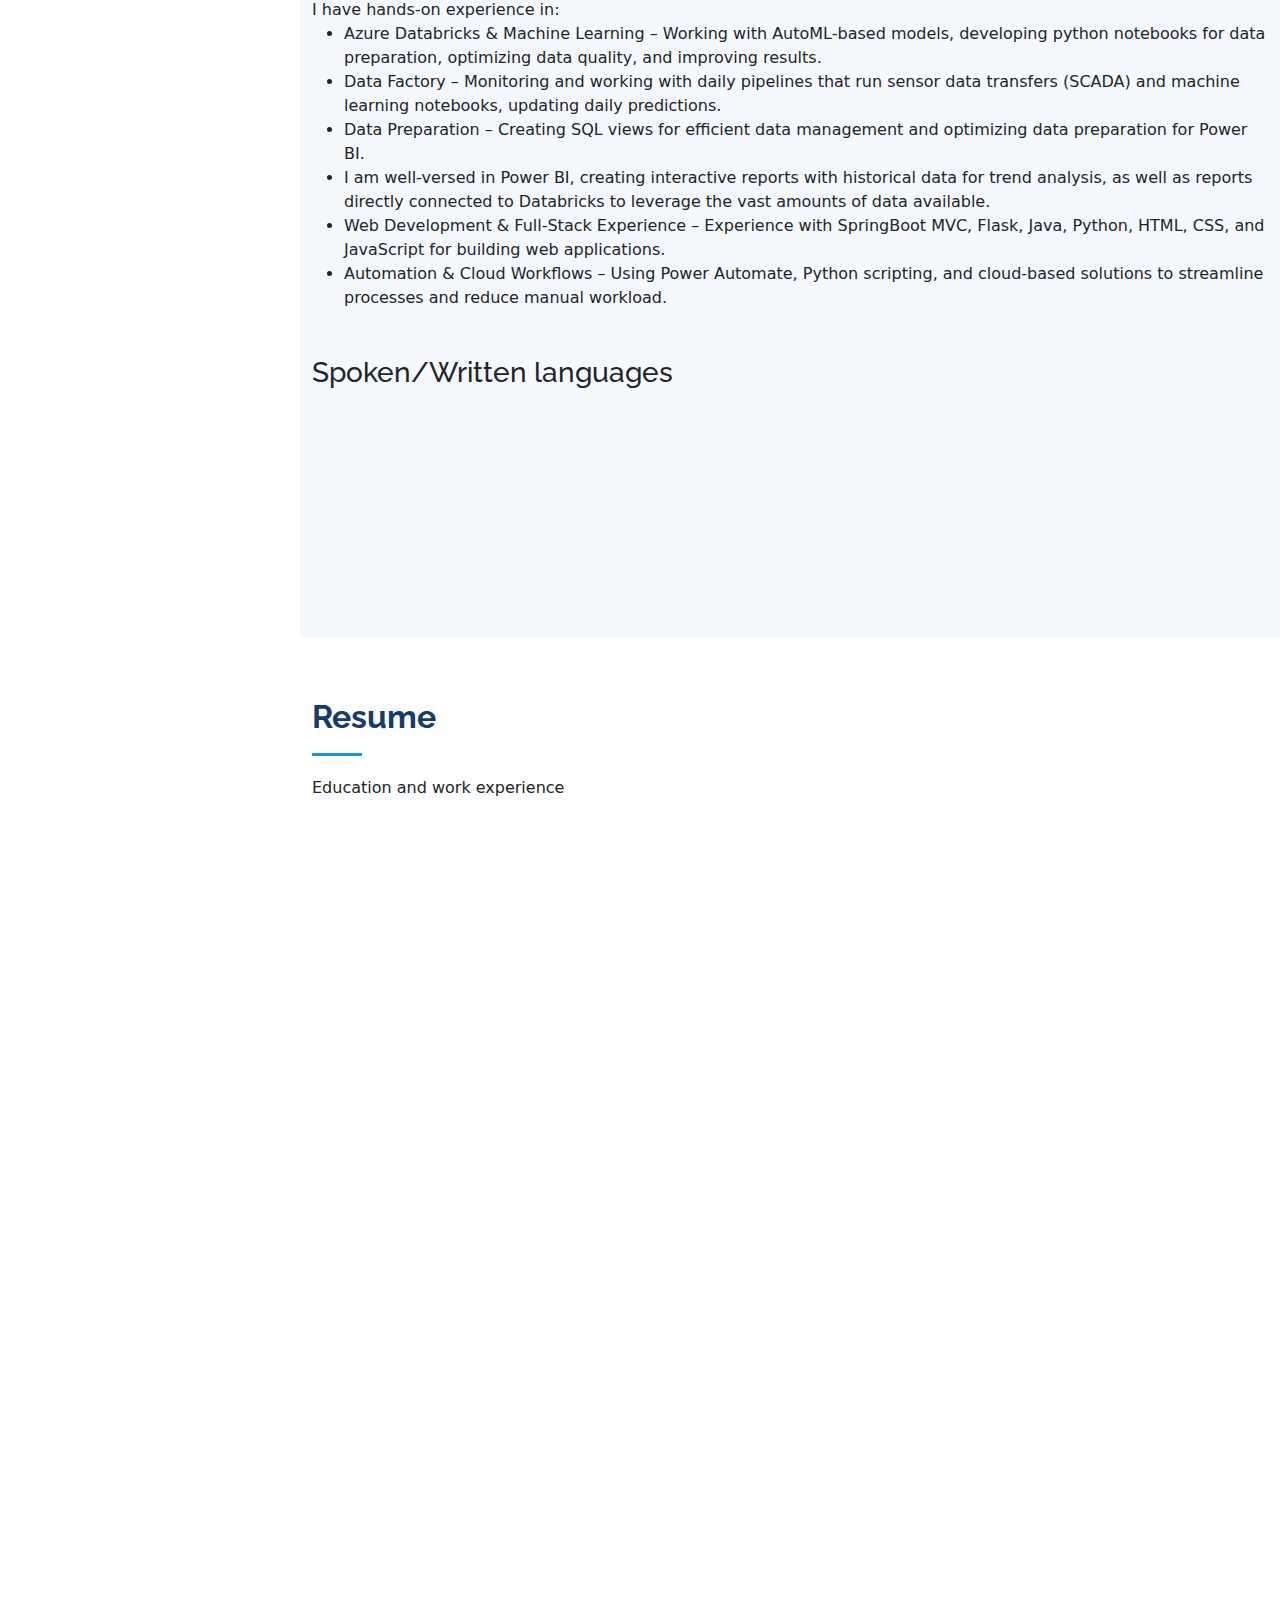
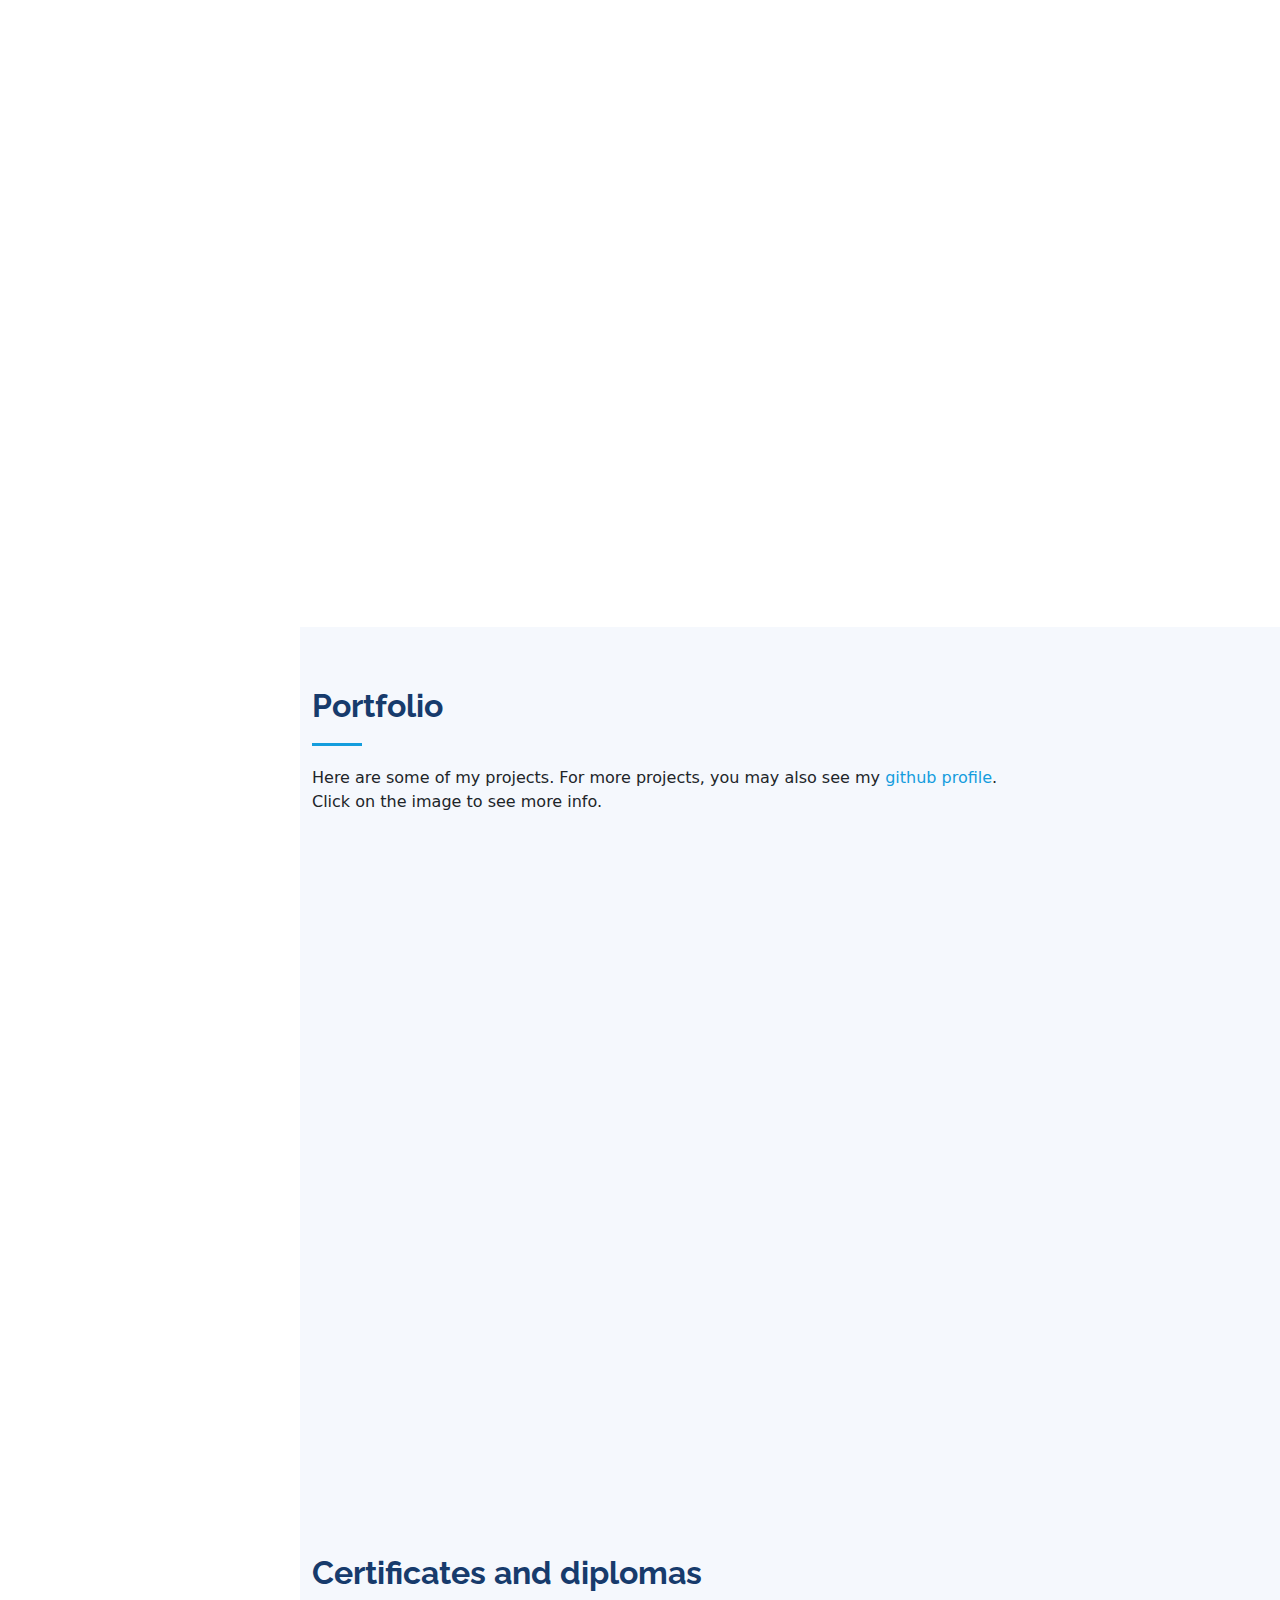
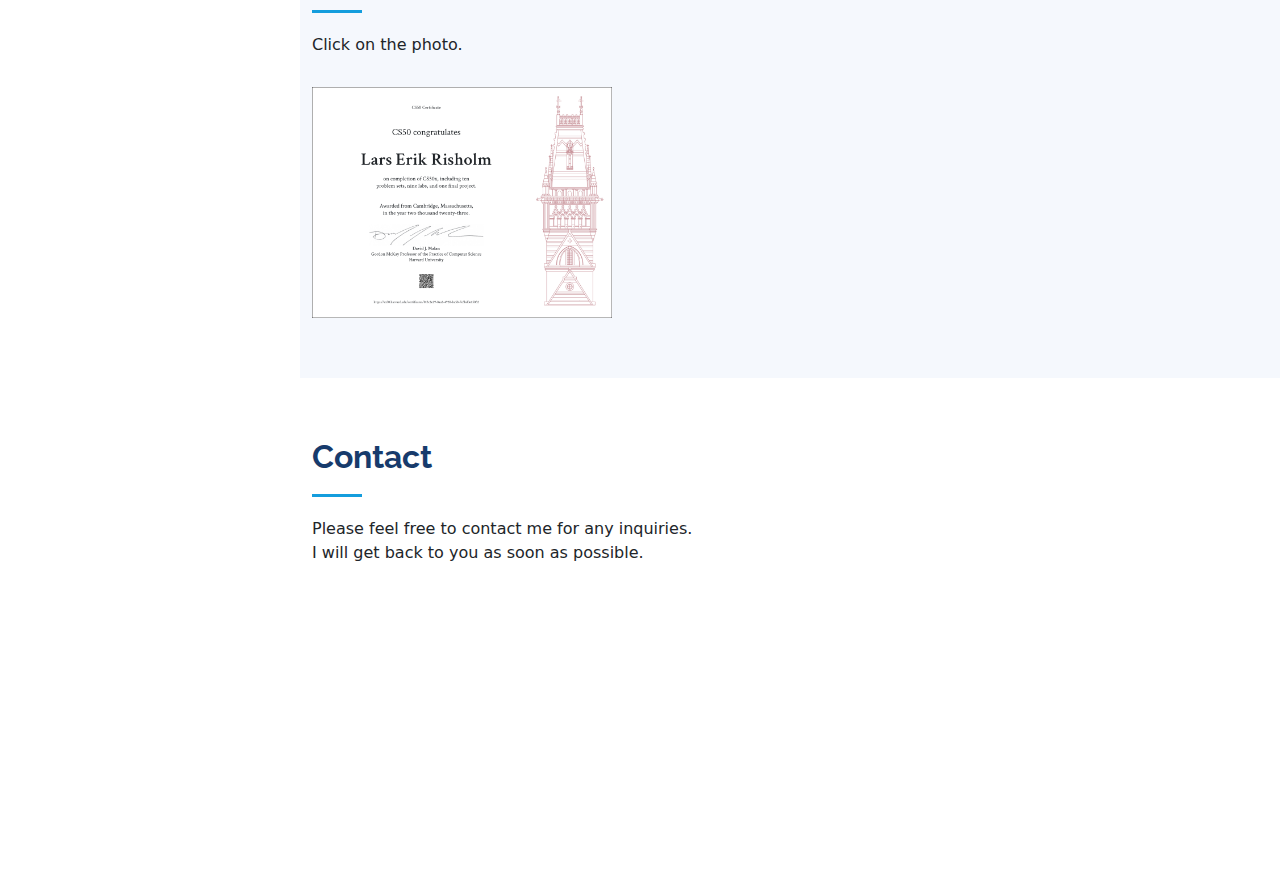
==== commit c39dcaac: "Update index.html" ====
--- a/index.html
+++ b/index.html
@@ -155,8 +155,6 @@
         as well as reports directly connected to Databricks to leverage the vast amounts of data available.</li>
     <li>Web Development & Full-Stack Experience – Experience with SpringBoot MVC, Flask, Java, Python, HTML, CSS, and JavaScript for building web applications.</li>
     <li>Automation & Cloud Workflows – Using Power Automate, Python scripting, and cloud-based solutions to streamline processes and reduce manual workload.</li>
-    <li>SCADA & IoT Data Processing – Working with sensor data from wastewater systems and drinking water production, including leak detection and environmental monitoring,  
-    such as collecting data from gas sensors (Oxygen, H₂S, Methane, etc.). This data is integrated into Databricks for processing and further analyzed in Power BI for real-time insights.</li>
 
 </ul>
 
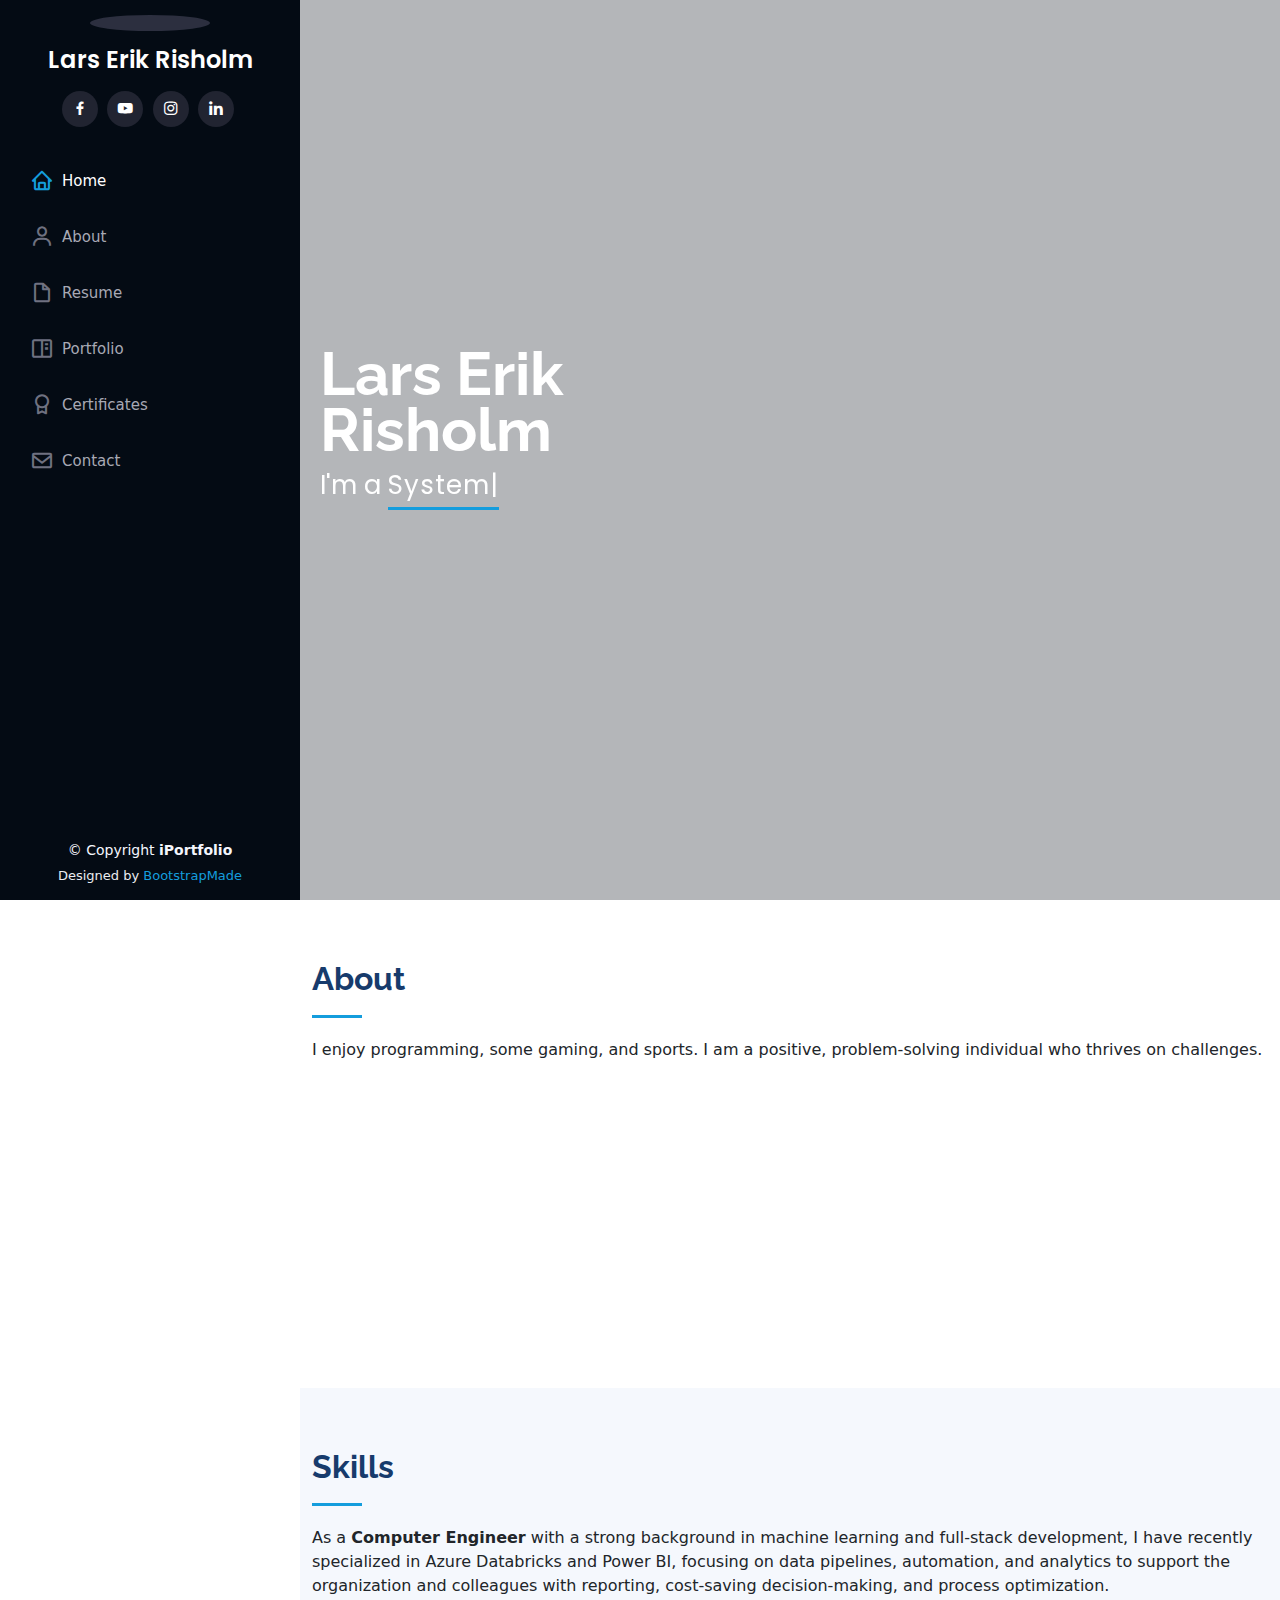
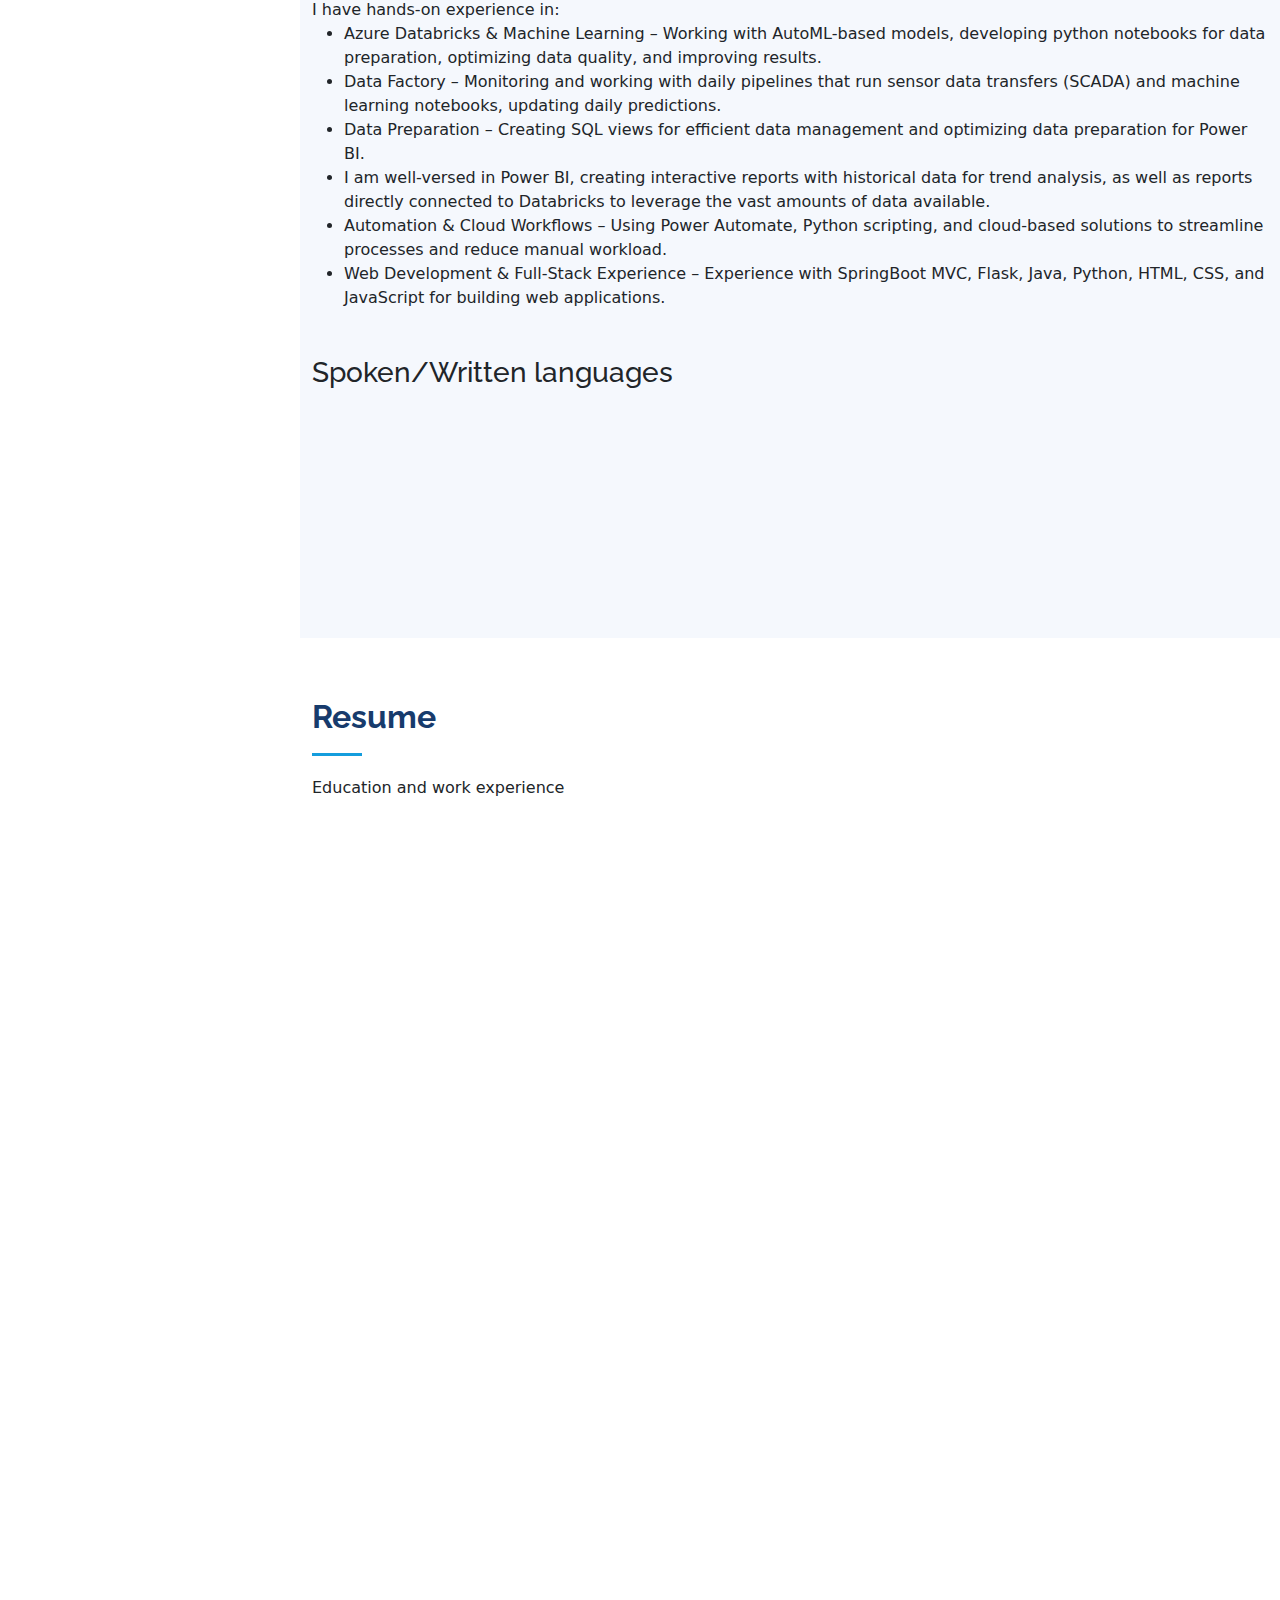
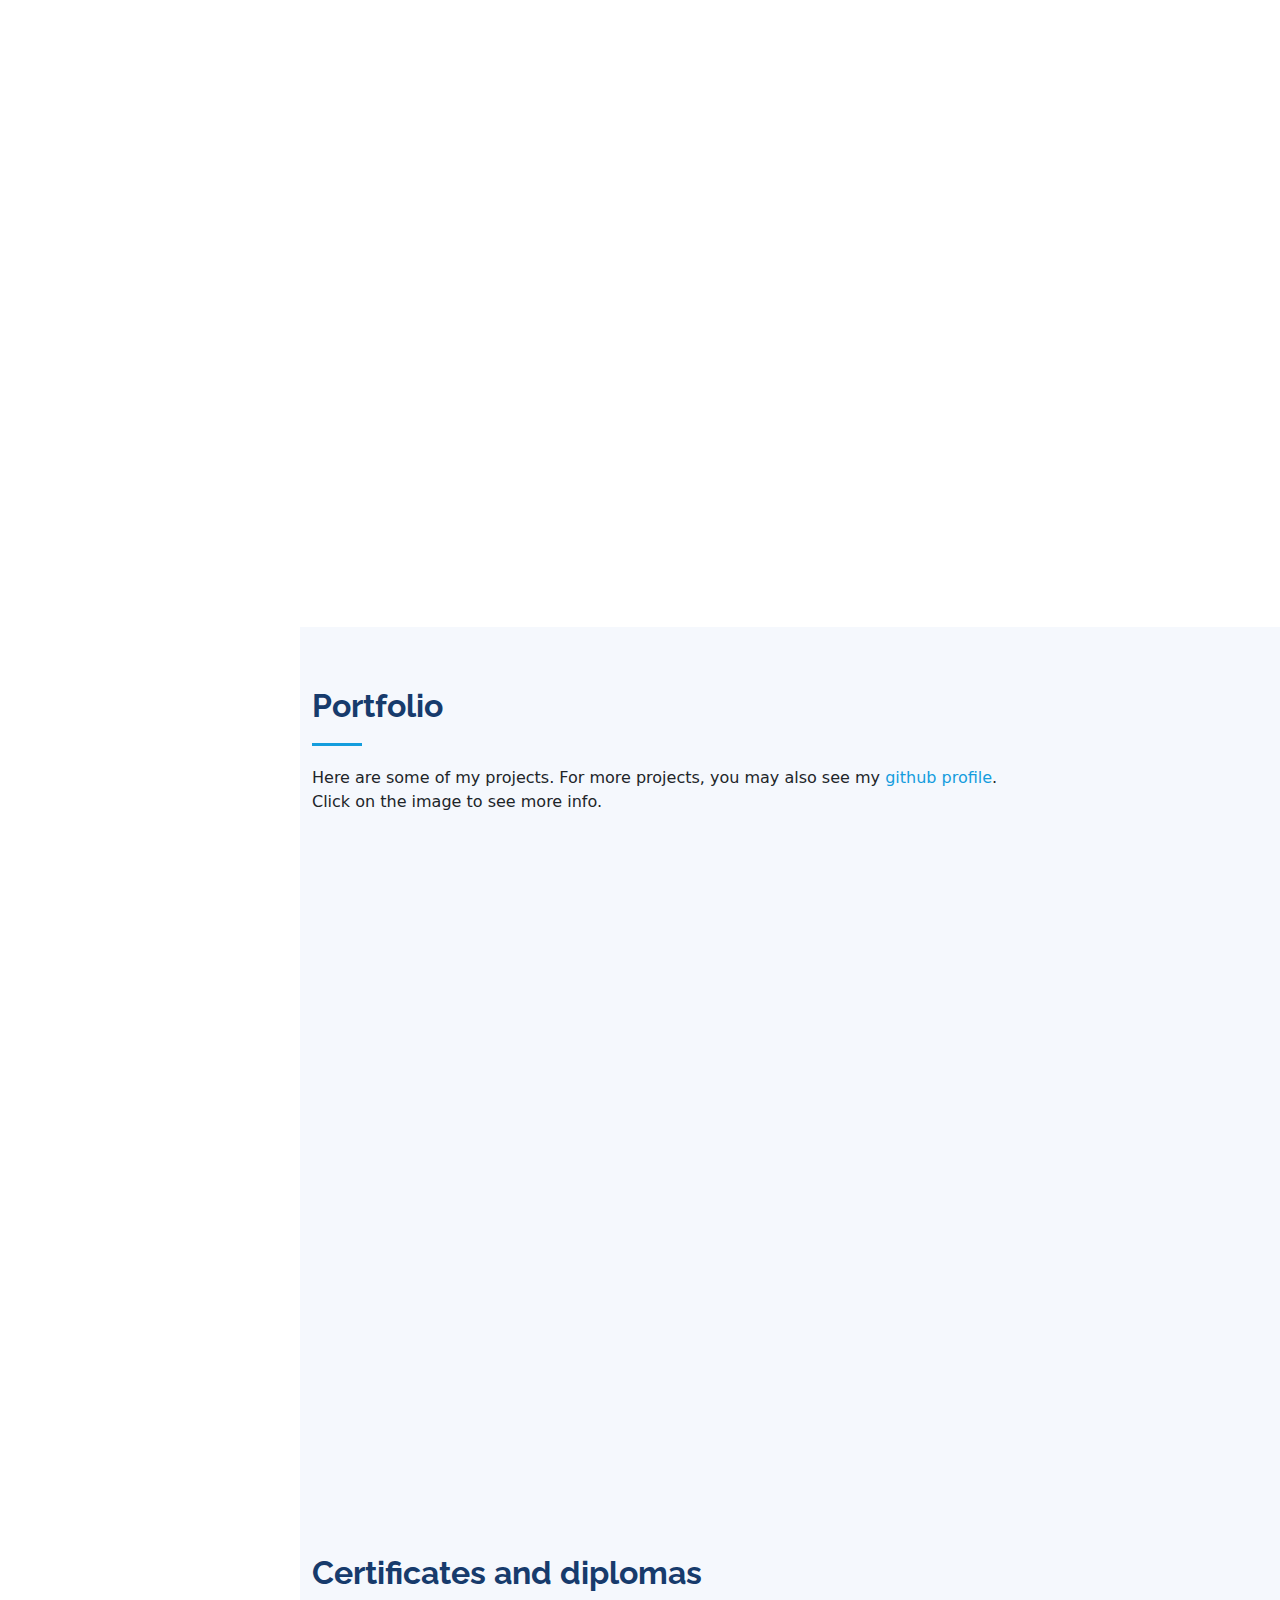
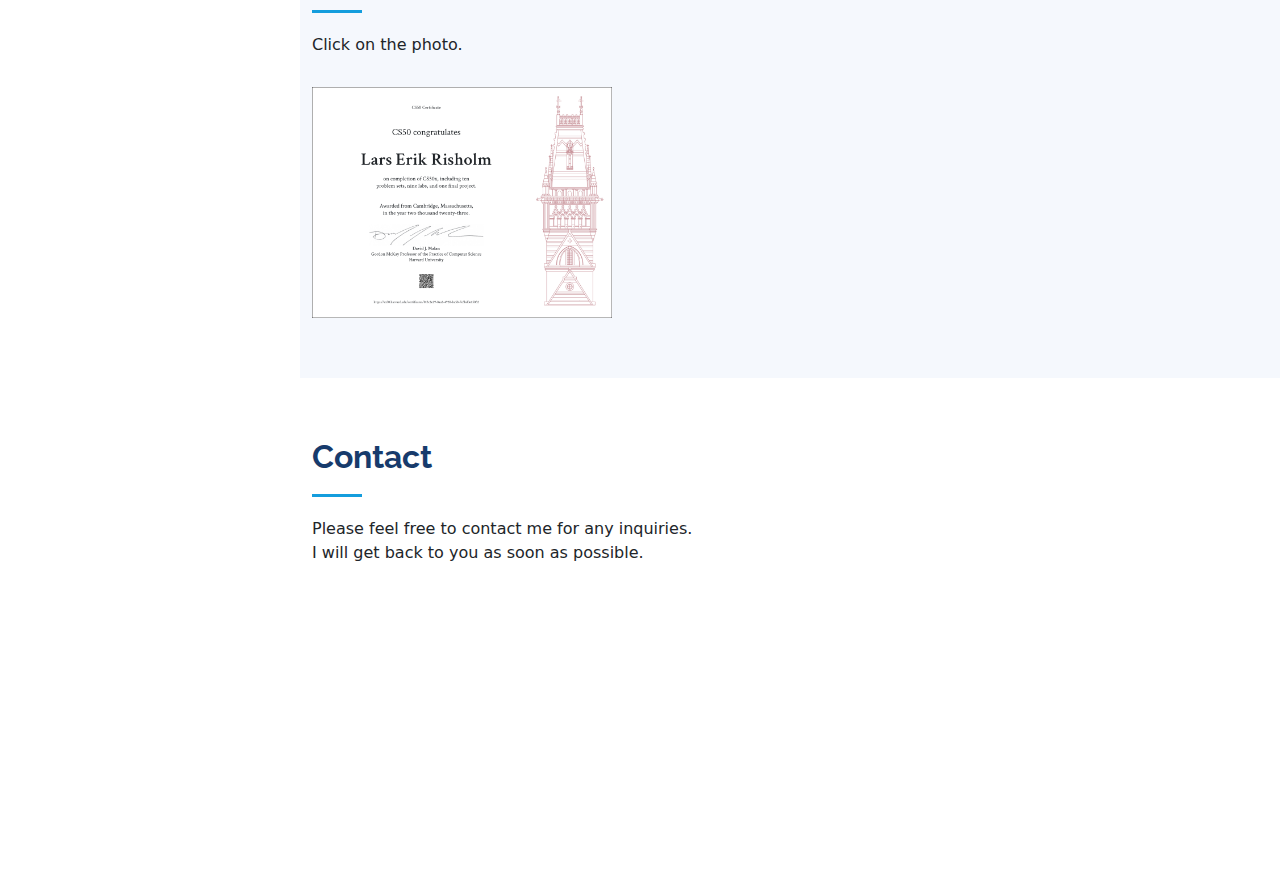
==== commit 212d37b0: "Update index.html" ====
--- a/index.html
+++ b/index.html
@@ -153,8 +153,8 @@
     <li>Data Preparation – Creating SQL views for efficient data management and optimizing data preparation for Power BI.</li>
     <li>I am well-versed in Power BI, creating interactive reports with historical data for trend analysis,  
         as well as reports directly connected to Databricks to leverage the vast amounts of data available.</li>
-    <li>Web Development & Full-Stack Experience – Experience with SpringBoot MVC, Flask, Java, Python, HTML, CSS, and JavaScript for building web applications.</li>
     <li>Automation & Cloud Workflows – Using Power Automate, Python scripting, and cloud-based solutions to streamline processes and reduce manual workload.</li>
+  <li>Web Development & Full-Stack Experience – Experience with SpringBoot MVC, Flask, Java, Python, HTML, CSS, and JavaScript for building web applications.</li>
 
 </ul>
 
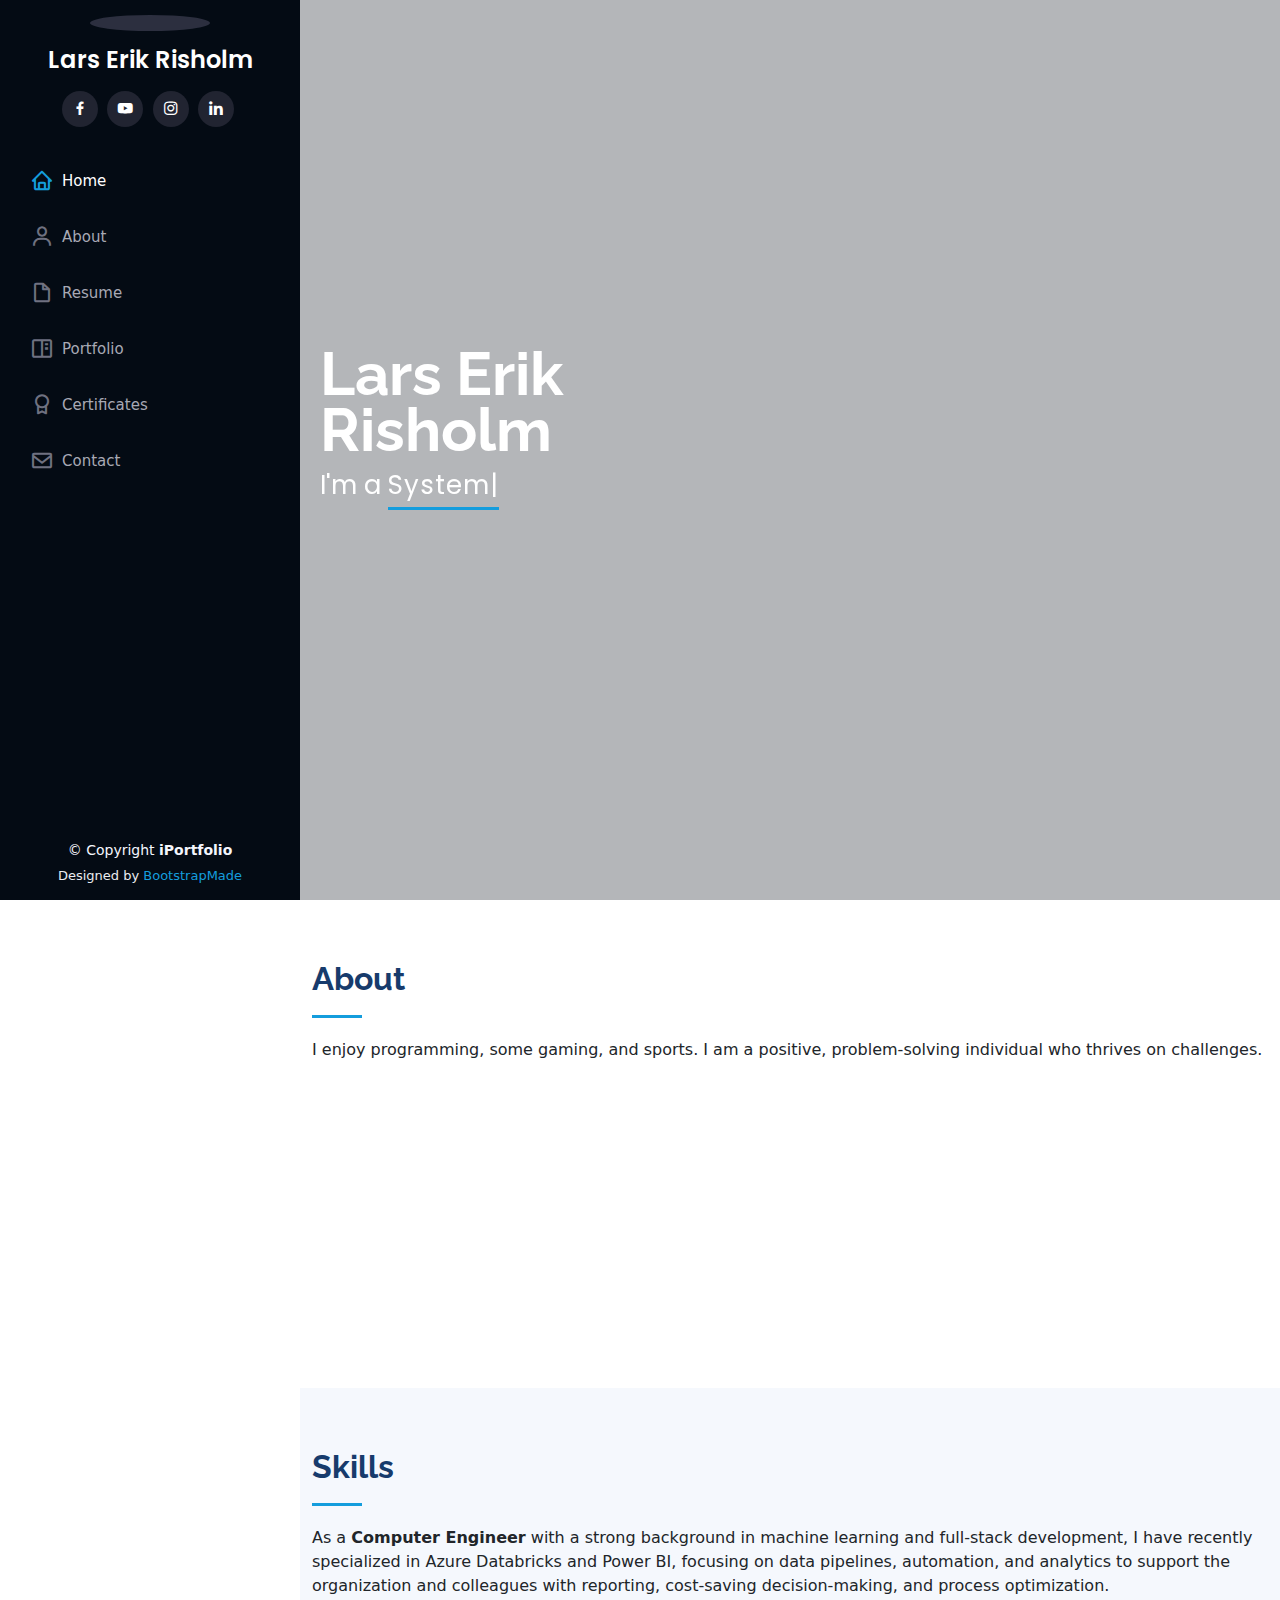
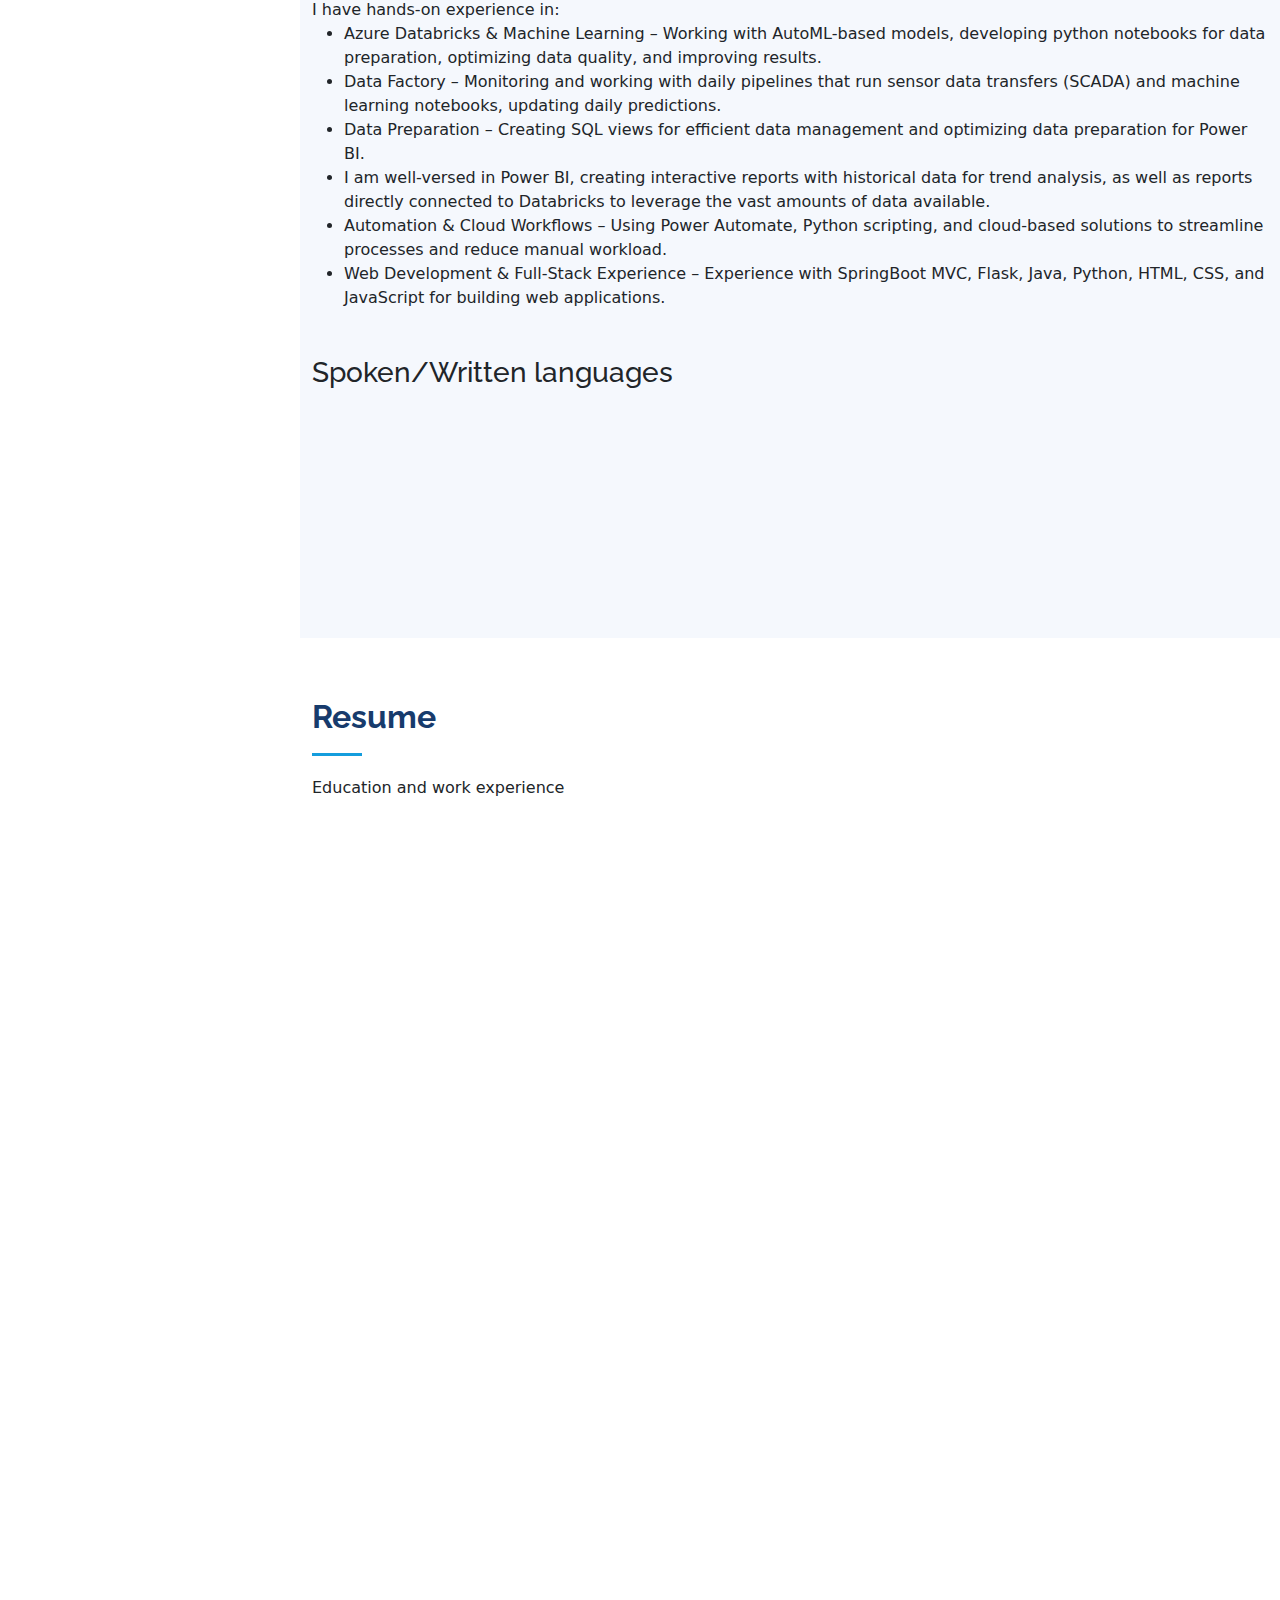
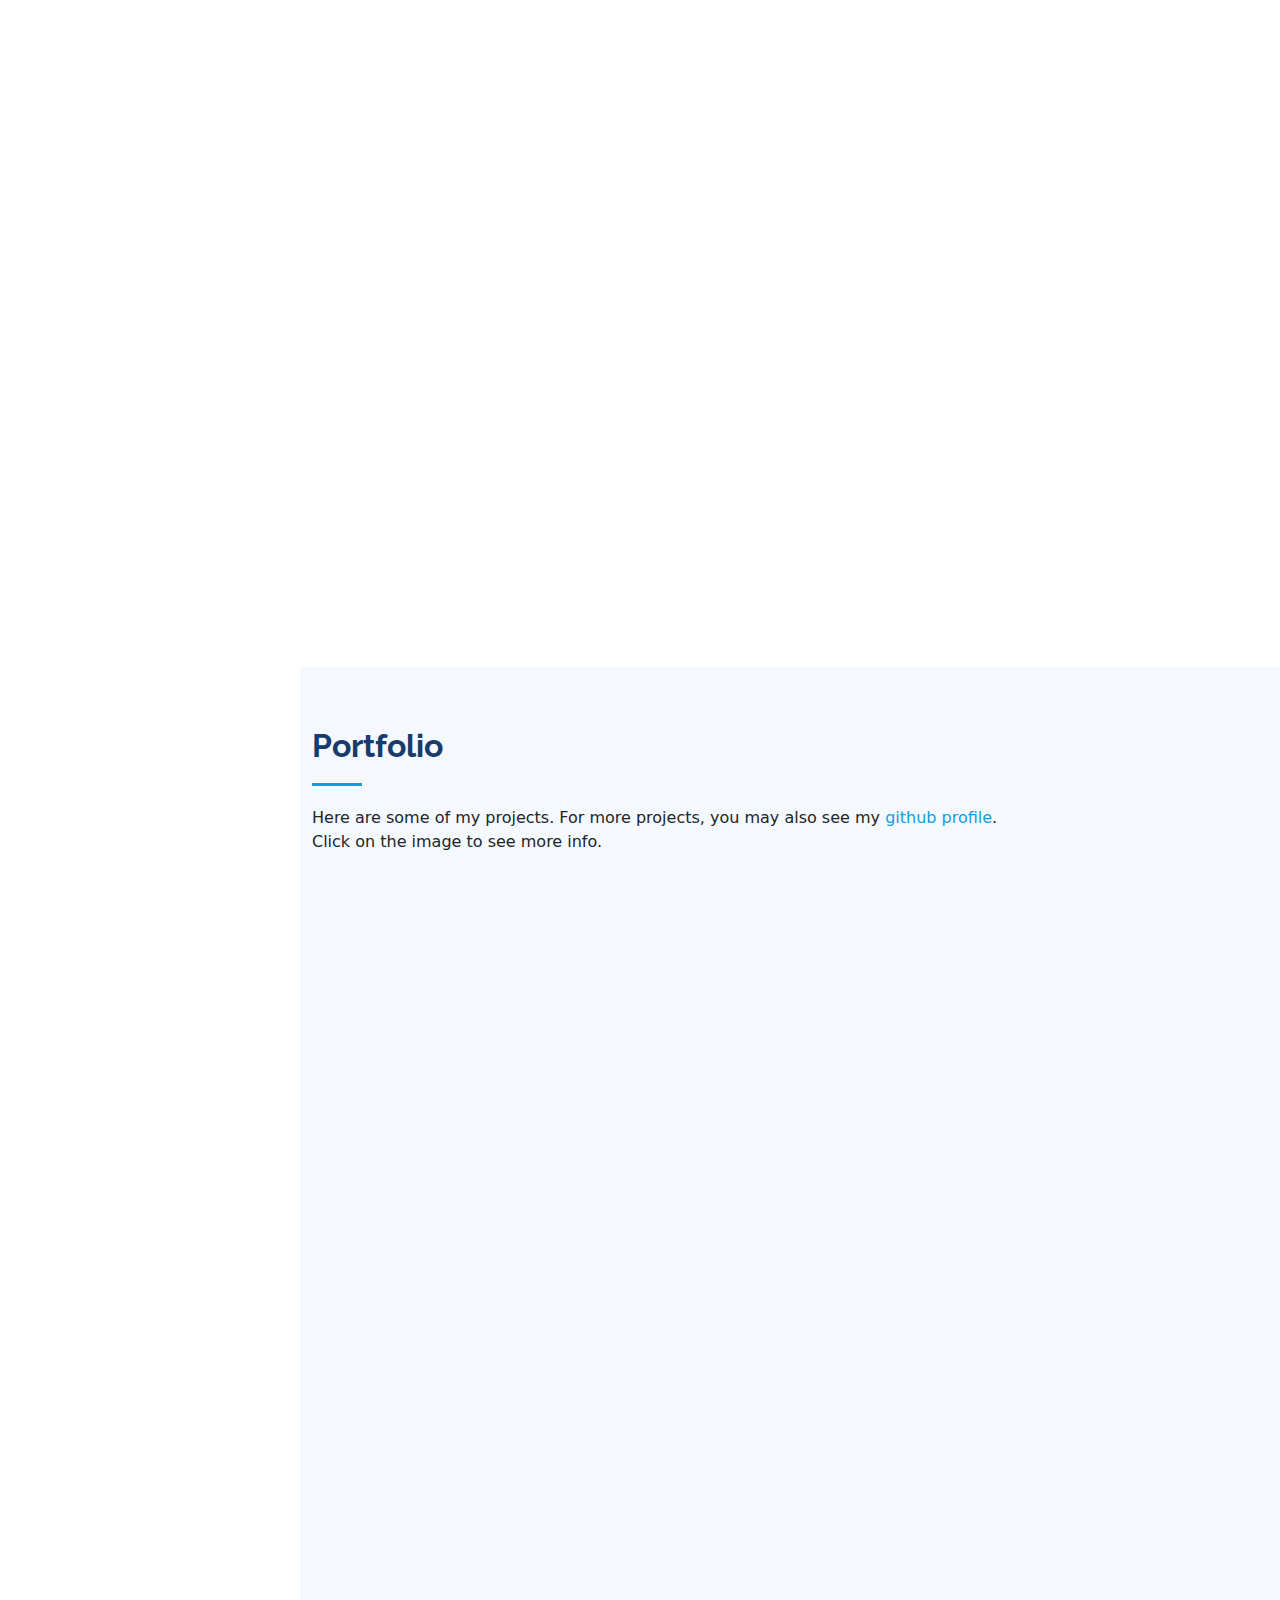
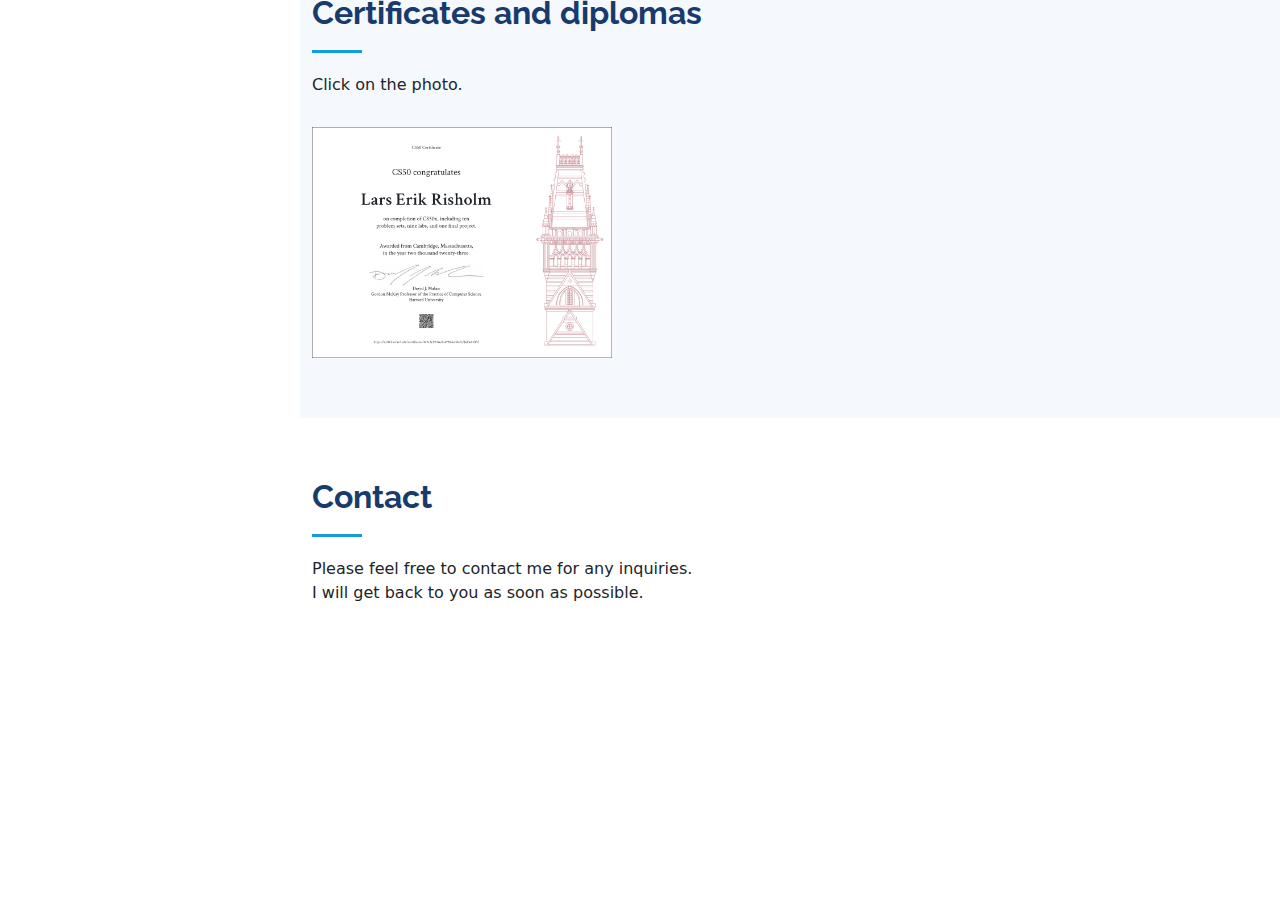
==== commit 5b023688: "Update index.html" ====
--- a/index.html
+++ b/index.html
@@ -208,6 +208,7 @@
           <h5>2021 - 2024</h5>
           <p><em>Western Norway University of Applied Sciences</em></p>
           <p>3 year bachelor</p>
+          <p>Graduated 01.06.2024</p>
         </div>
         <div class="resume-item">
           <h4>CS50AI Harvard</h4>
